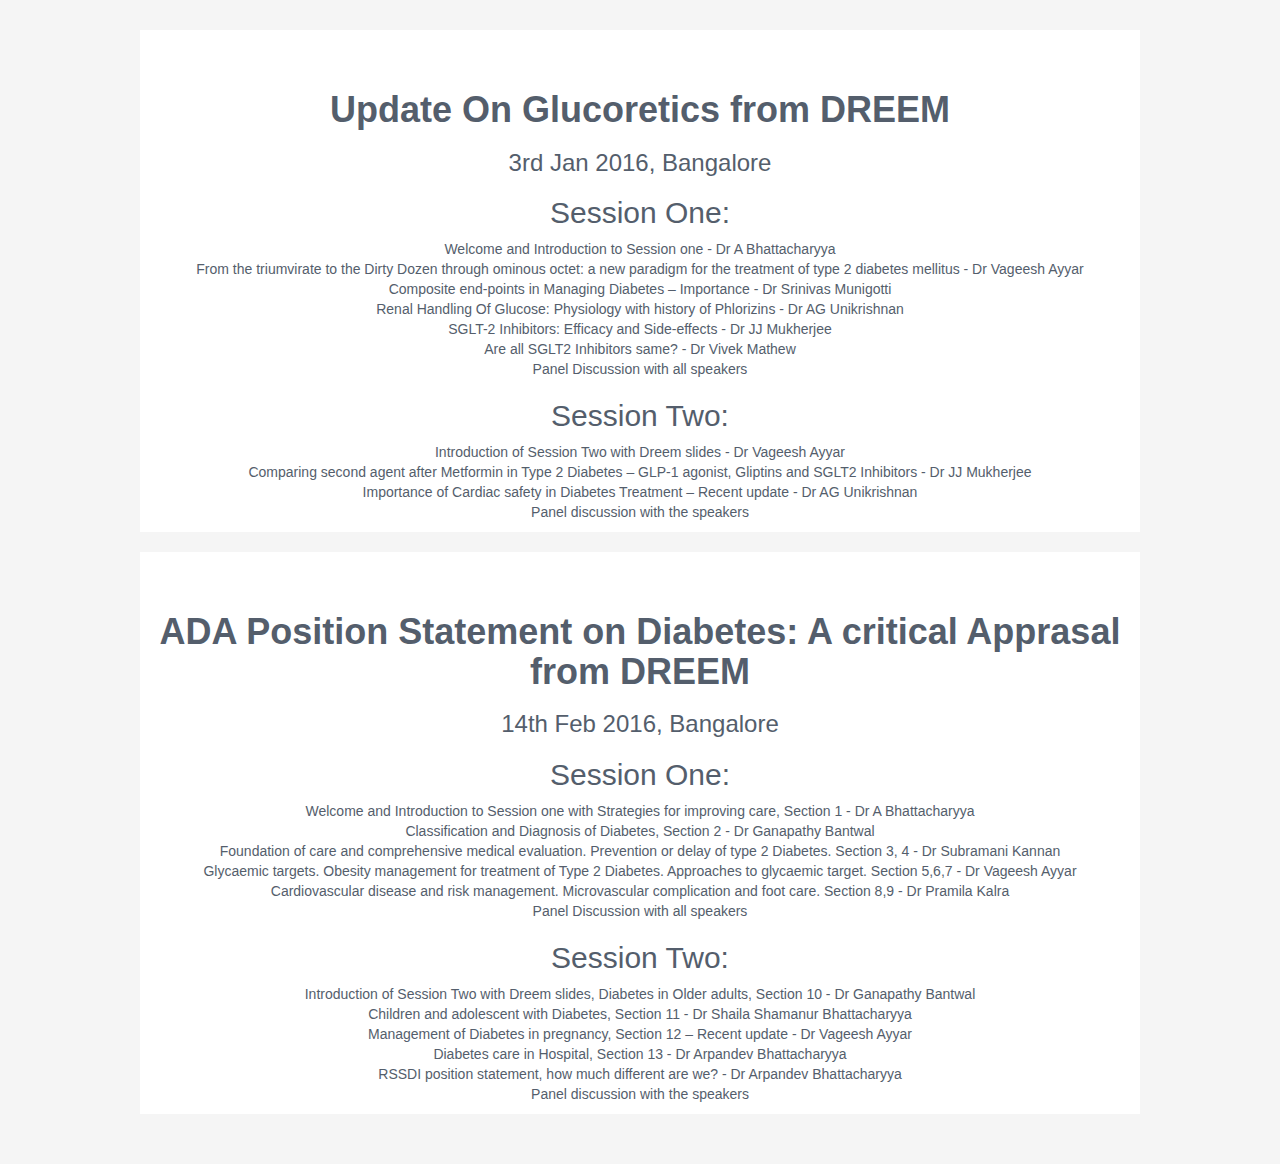
==== meetings/index.html @ 695f536f "Location Changes" ====
<!DOCTYPE html>
<html lang="en">
  <head>
    <meta charset="utf-8">
    <meta http-equiv="X-UA-Compatible" content="IE=edge">
    <meta name="viewport" content="width=device-width, initial-scale=1">
    <!-- The above 3 meta tags *must* come first in the head; any other head content must come *after* these tags -->
    <title>Diabetes Research & Education in Endocrinology and Metabolism</title>

    <!-- Bootstrap -->
    <link href="../css/bootstrap.min.css" rel="stylesheet">
    <link href="../css/meeting.css" rel="stylesheet">
    <link href="../css/profile.css" rel="stylesheet">

    <!-- HTML5 shim and Respond.js for IE8 support of HTML5 elements and media queries -->
    <!-- WARNING: Respond.js doesn't work if you view the page via file:// -->
    <!--[if lt IE 9]>
      <script src="https://oss.maxcdn.com/html5shiv/3.7.2/html5shiv.min.js"></script>
      <script src="https://oss.maxcdn.com/respond/1.4.2/respond.min.js"></script>
    <![endif]-->
    <link href="../font-awesome/css/font-awesome.min.css" rel="stylesheet" type="text/css">
  </head>
  <body>
      <section>
      <div class="container">
        <div class="row">
            <div class="row text-center ">
                <div class="col-lg-10 col-lg-offset-1 meeting">
                    <h2 class="meeting-title">
                        Update On Glucoretics from DREEM
                    </h2>
                    <h3 class="meeting-subtitle">
                    3rd Jan 2016, Bangalore
                    </h3>
                    <div class="summary">
                    <h2 class="section-title">Session One:</h2>
                    <ul class="list-unstyled positions">
                        <li>Welcome and Introduction to Session one - Dr A Bhattacharyya</li>
                        <li>From the triumvirate to the Dirty Dozen through ominous octet: a new paradigm for the treatment of type 2 diabetes mellitus - Dr Vageesh Ayyar</li> 
                        <li>Composite end-points in Managing Diabetes – Importance - Dr Srinivas Munigotti</li>
                        <li>Renal Handling Of Glucose: Physiology with history of Phlorizins - Dr AG Unikrishnan </li>
                        <li>SGLT-2 Inhibitors: Efficacy and Side-effects - Dr JJ Mukherjee</li>
                        <li>Are all SGLT2 Inhibitors same? - Dr Vivek Mathew</li>
                        <li>Panel Discussion with all speakers</li>
                    </ul>

                    <h2 class="section-title">Session Two:</h2>
                    <ul class="list-unstyled positions">
                        <li>Introduction of Session Two with Dreem slides -	Dr Vageesh Ayyar</li>
                        <li>Comparing second agent after Metformin in Type 2 Diabetes – GLP-1 agonist, Gliptins and SGLT2 Inhibitors  - Dr JJ Mukherjee</li>
                        <li>Importance of Cardiac safety in Diabetes Treatment – Recent update - Dr AG Unikrishnan </li>
                        <li>Panel discussion with the speakers</li>
                    </ul>
                    </div>
                </div>
                <div class="col-lg-10 col-lg-offset-1 meeting">
                    <h2 class="meeting-title">
                        ADA Position Statement on Diabetes: A critical Apprasal from DREEM
                    </h2>
                    <h3 class="meeting-subtitle">
                    14th Feb 2016, Bangalore 
                    </h3>
                    <div class="summary">
                    <h2 class="section-title">Session One:</h2>
                    <ul class="list-unstyled positions">
                        <li>Welcome and Introduction to Session one with Strategies for improving care, Section 1 - Dr A Bhattacharyya</li>
                        <li>Classification and Diagnosis of Diabetes, Section 2 - Dr Ganapathy Bantwal</li> 
                        <li>Foundation of care and comprehensive medical evaluation. Prevention or delay of type 2 Diabetes. Section 3, 4 - Dr Subramani Kannan</li>
                        <li>Glycaemic targets. Obesity management for treatment of Type 2 Diabetes. Approaches to glycaemic target. Section 5,6,7 - Dr Vageesh Ayyar </li>
                        <li>Cardiovascular disease and risk management. Microvascular complication and foot care. Section 8,9 - Dr Pramila Kalra</li>
                        
                        <li>Panel Discussion with all speakers</li>
                    </ul>

                    <h2 class="section-title">Session Two:</h2>
                    <ul class="list-unstyled positions">
                        <li>Introduction of Session Two with Dreem slides, Diabetes in Older adults, Section 10 - Dr Ganapathy Bantwal</li>
                        <li>Children and adolescent with Diabetes, Section 11  - Dr Shaila Shamanur Bhattacharyya</li>
                        <li>Management of Diabetes in pregnancy, Section 12 – Recent update - Dr Vageesh Ayyar </li>
                        <li>Diabetes care in Hospital, Section 13 - Dr Arpandev Bhattacharyya</li>
                        <li>RSSDI position statement, how much different are we? - Dr Arpandev Bhattacharyya</li>
                        <li>Panel discussion with the speakers</li>
                    </ul>
                    </div>
                </div>
            </div>
        </div>
      </div>
      </section>
          
      
      <!-- jQuery (necessary for Bootstrap's JavaScript plugins) -->
    <script src="https://ajax.googleapis.com/ajax/libs/jquery/1.11.3/jquery.min.js"></script>
    <!-- Include all compiled plugins (below), or include individual files as needed -->
    <script src="../js/bootstrap.min.js"></script>
  </body>
</html>
---- css/meeting.css ----
.meetings {
    display: block;
}

.meetings > a {
 color: #404040;
 text-decoration: none; 
 background-color: transparent;
}

.meeting-preview {
 font-family: 'Open Sans','Helvetica Neue',Helvetica,Arial,sans-serif;
 font-weight: 800;   
}

a:focus > .meeting-preview  {
    color: #fff;
    text-shadow: none;
    background: #0085a1;
}

.meeting-title {
    font-family: 'Open Sans','Helvetica Neue',Helvetica,Arial,sans-serif;
    font-size: 36px;
    margin-top: 60px;
    font-weight: 700;
    margin-bottom: 10px;
    display: block;
}

.meeting-subtitle {
    font-weight: 300;
}

.meeting {
    background-color: white;
    margin-bottom: 20px;
}
---- css/profile.css ----
body {
    font-family: 'Roboto', sans-serif;
    color: #545E6C;
    background: #f5f5f5;
    font-size: 14px;
    padding: 30px;
    -webkit-font-smoothing: antialiased;
    -moz-osx-font-smoothing: grayscale;
}

.wrapper {
  background: #4B6A78;
  max-width: 960px;
  margin: 0 auto;
  position: relative;
  -webkit-box-shadow: 0px 2px 4px rgba(0, 0, 0, 0.1);
  -moz-box-shadow: 0px 2px 4px rgba(0, 0, 0, 0.1);
  box-shadow: 0px 2px 4px rgba(0, 0, 0, 0.1);
}

.sidebar {
    background: #078E96;
    position: absolute;
    right: 0;
    width: 240px;
    height: 100%;
    min-height: 800px;
    color: #fff;
}

.sidebar a {
    color: #fff;
}

.sidebar .profile-container {
    padding: 30px;
    background: rgba(0,0,0,0.2);
    text-align: center;
    color: #fff;
}

.sidebar .degree {
    font-size: 14px;
    margin: 0;
    margin-bottom: 5px;
}

.sidebar .education .item {
    margin-bottom: 15px;
}

.sidebar .education .meta {
    color: rgba(255, 255, 255, 0.6);
    font-weight: 500;
    margin-bottom: 0px;
    margin-top: 0px;
}

.sidebar .education .time {
    color: rgba(255, 255, 255, 0.6);
    font-weight: 500;
    margin-bottom: 0px;
}

.sidebar .contact-list .fa {
    margin-right: 5px;
    font-size: 18px;
    vertical-align: middle;
}

.sidebar .contact-list li {
    margin-bottom: 15px;
}

.sidebar .contact-list li:last-child {
    margin-bottom: 0;
}

.sidebar .contact-list .email .fa {
    font-size: 14px;
}

.sidebar .container-block {
    padding: 20px;
}

.sidebar .container-block-title {
    text-transform: uppercase;
    font-size: 16px;
    font-weight: 700;
    margin-top: 700;
    margin-bottom: 15px;
}

.sidebar .membership-list {
    margin-bottom: 0;
}

.sidebar .membership-list li {
    margin-bottom: 10px;
}

.sidebar .awards-list li {
    margin-bottom: 10px;
}


.main {
    background: #fff;
    padding: 60px;
    padding-right: 300px;
}

.main .section-title {
    text-transform: uppercase;
    font-size: 20px;
    font-weight: 500;   
    position: relative;
    margin-top: 0;
    margin-bottom: 20px;
}

.main .section-title .fa {
    width: 30px;
    height: 30px;
    margin-right: 8px;
    display: inline-block;
    color: #fff;
    -webkit-border-radius: 50%;
    -moz-border-radius: 50%;
    -ms-border-radius: 50%;
    -o-border-radius: 50%;
    border-radius: 50%;
    -moz-background-clip: padding;
    -webkit-background-clip: padding-box;
    background-clip: padding-box;
    background: #2e4049;
    text-align: center; 
    padding-top: 8px;
    font-size: 16px;
    position: relative;
    top: -2px;
}

.main .section {
  margin-bottom: 60px;
}

.main .summary .positions li {
    margin-bottom: 10px;
}

.main .experinces-section .item {
    margin-bottom: 30px;
}

.main .upper-row {
    position: relative;
    overflow: hidden;
    margin-bottom: 2px;
}

.main .job-title {
    color: #3F4650;
    font-size: 16px;
    margin-top: 0;
    margin-bottom: 0;
    font-weight: 500;
}

.main .time {
    position: absolute;
    right: 0;
    top: 0;
}

.main .company {
    margin-bottom: 10px;
    color: #97AAC3;
}

@media (max-width: 767px) {
  .sidebar {
    position: static;
    width: inherit;
  }
  .main {
    padding: 30px;
  }
  .main .time {
    position: static;
    display: block;
    margin-top: 5px;
  }
  .main .upper-row {
    margin-bottom: 0;
  }
}
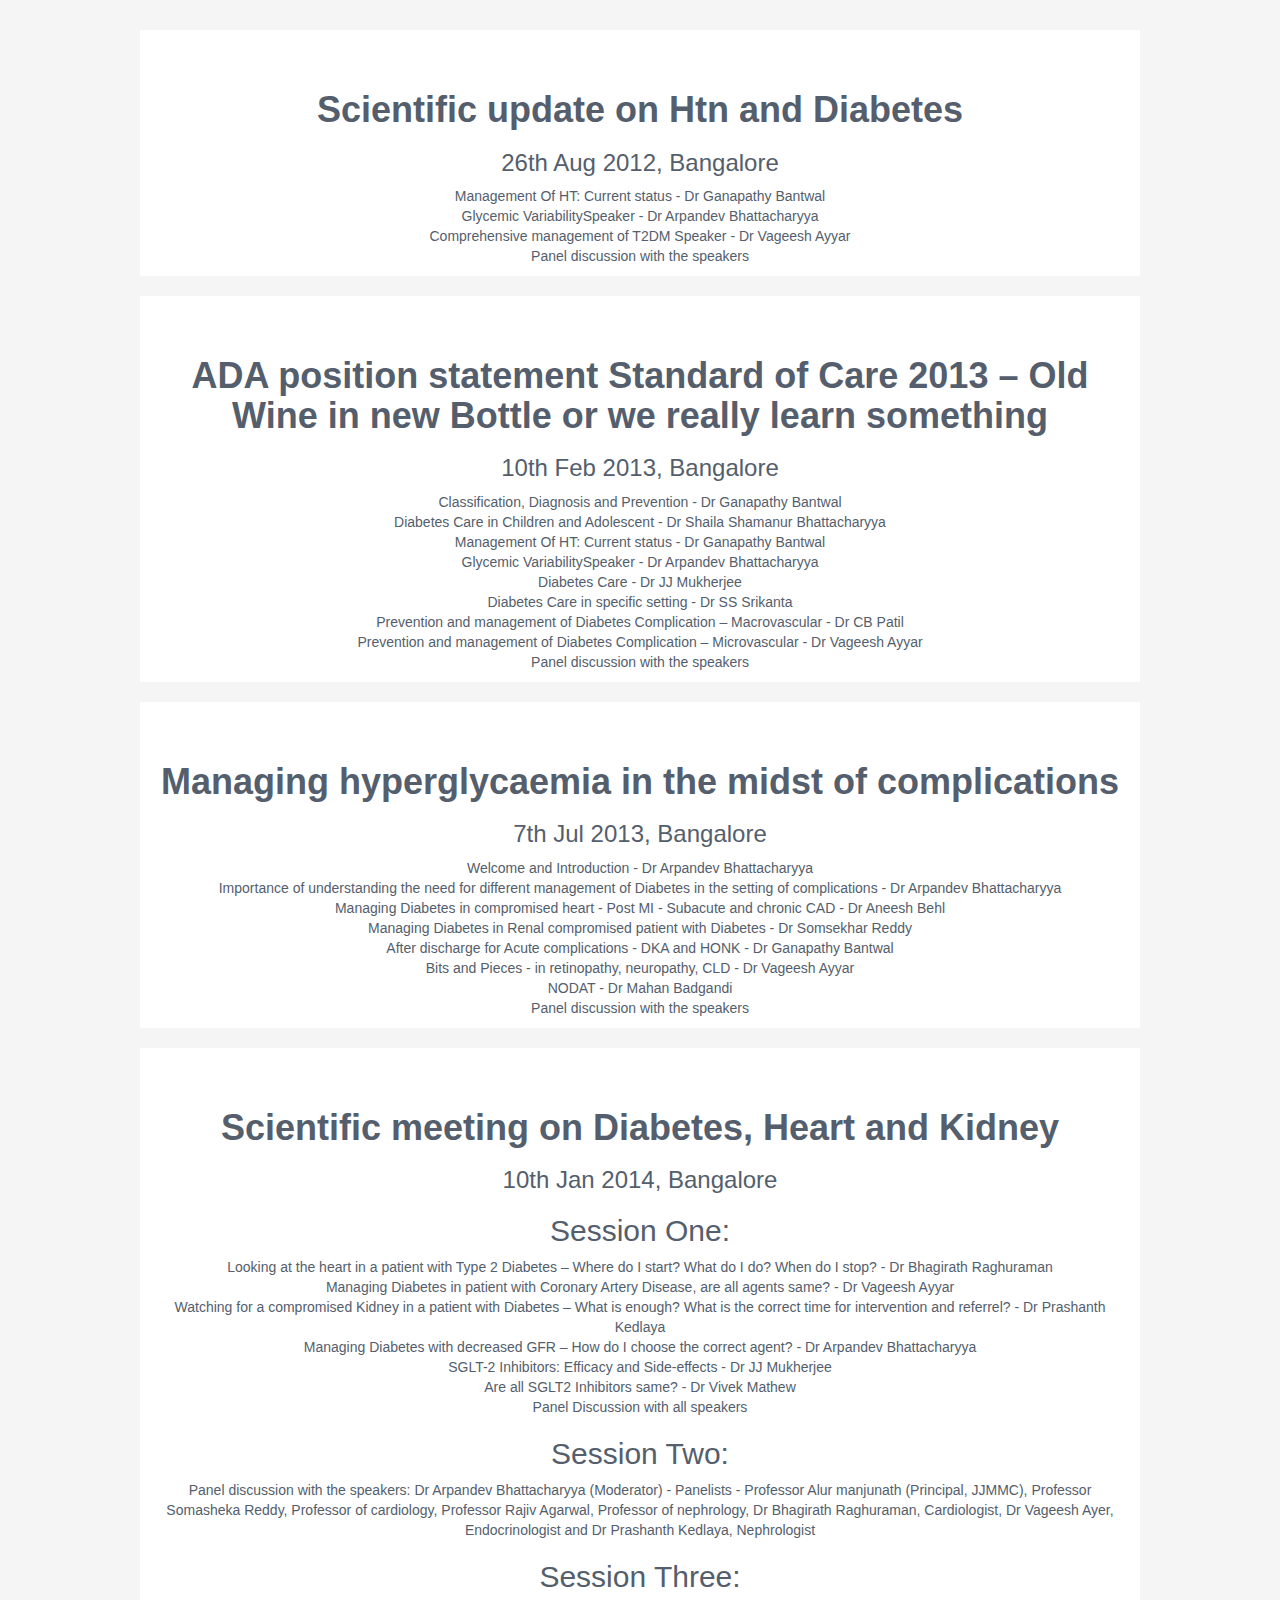
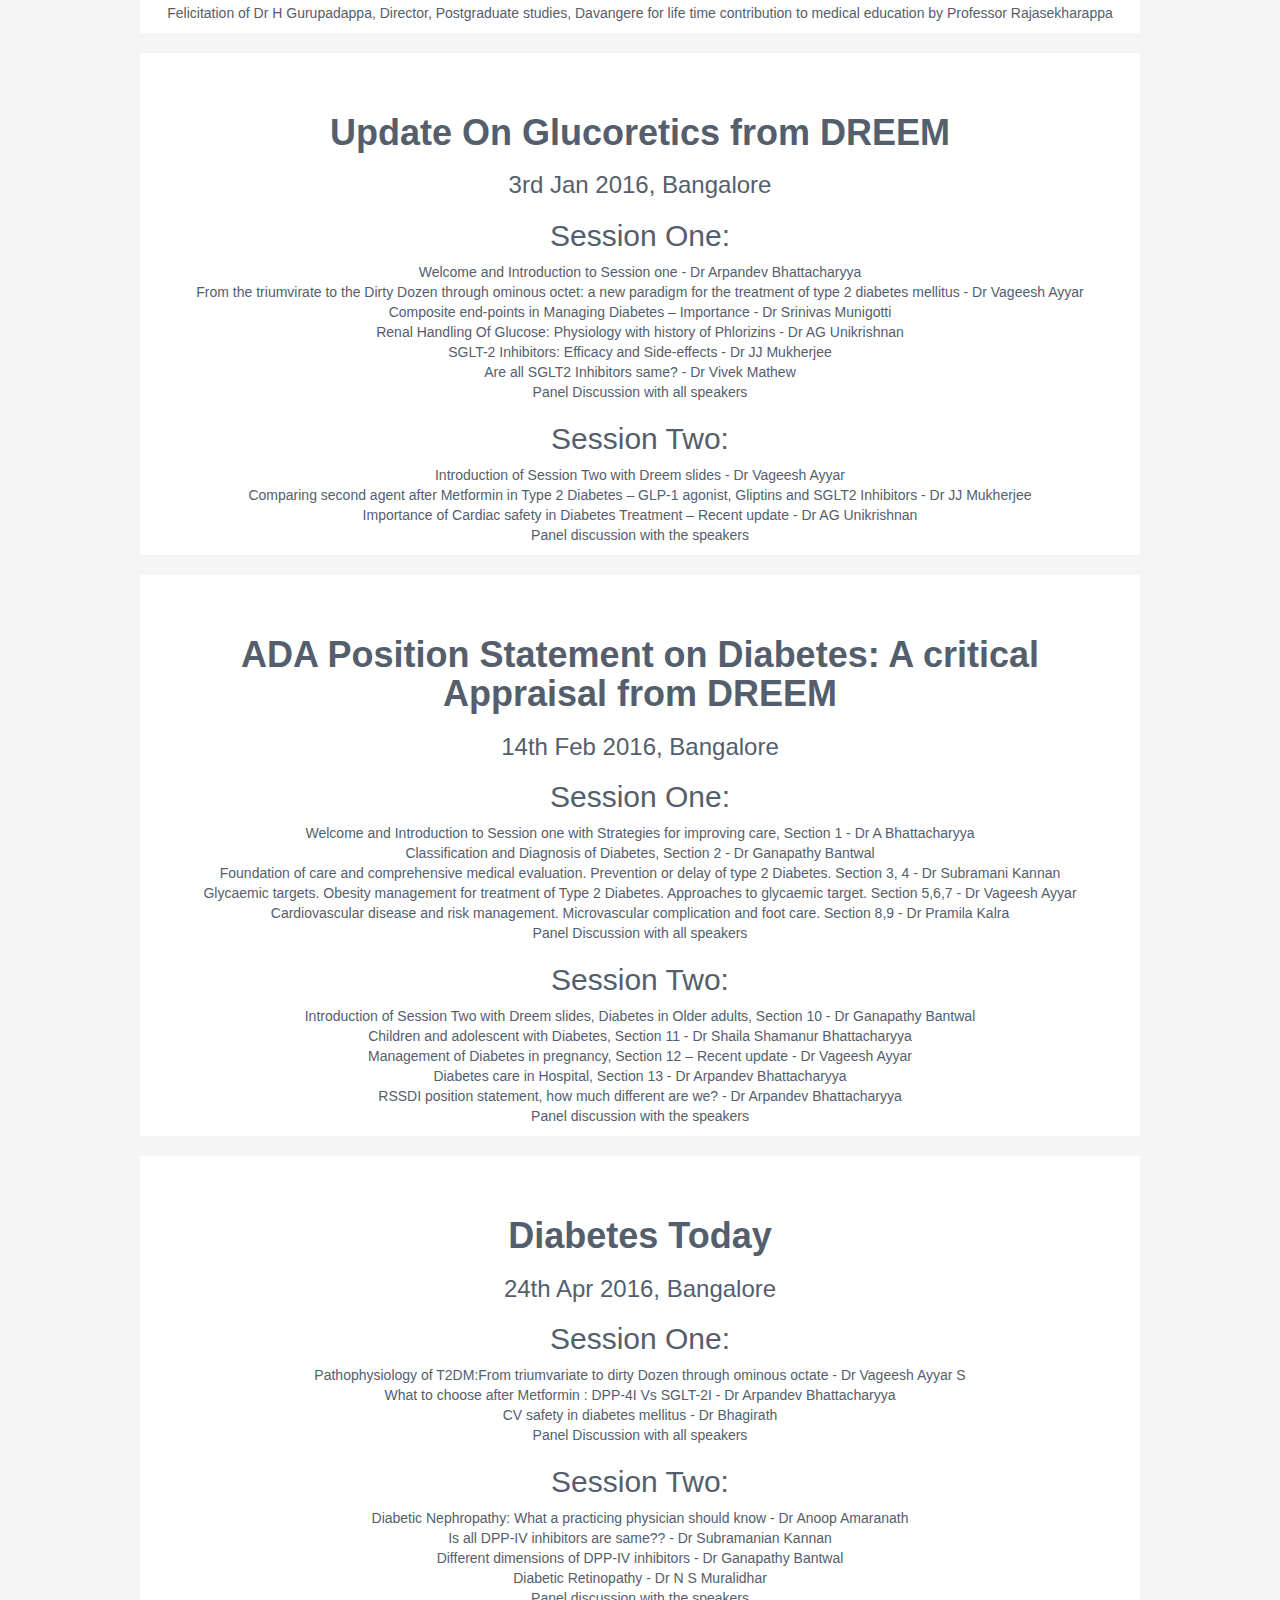
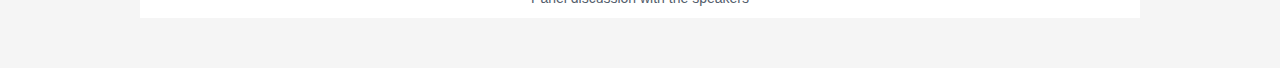
==== commit 3954fba0: "more meetings" ====
--- a/meetings/index.html
+++ b/meetings/index.html
@@ -25,6 +25,95 @@
       <div class="container">
         <div class="row">
             <div class="row text-center ">
+                
+                <div class="col-lg-10 col-lg-offset-1 meeting">
+                    <h2 class="meeting-title">
+                        Scientific update on Htn and Diabetes
+                    </h2>
+                    <h3 class="meeting-subtitle">
+                    26th Aug 2012, Bangalore
+                    </h3>
+                    <div class="summary">
+                    <ul class="list-unstyled positions">
+                        <li>Management Of HT: Current status - Dr Ganapathy Bantwal</li>
+                        <li>Glycemic VariabilitySpeaker - Dr Arpandev Bhattacharyya</li> 
+                        <li>Comprehensive management of T2DM Speaker -	Dr Vageesh Ayyar</li>
+                        <li>Panel discussion with the speakers</li>
+                    </ul>
+                    </div>
+                </div>
+                
+                <div class="col-lg-10 col-lg-offset-1 meeting">
+                    <h2 class="meeting-title">
+                        ADA position statement Standard of Care 2013 – Old Wine in new Bottle or we really learn something
+                    </h2>
+                    <h3 class="meeting-subtitle">
+                    10th Feb 2013, Bangalore
+                    </h3>
+                    <div class="summary">
+                    <ul class="list-unstyled positions">
+                        <li>Classification, Diagnosis and Prevention - Dr Ganapathy Bantwal</li>
+                        <li>Diabetes Care in Children and Adolescent - Dr Shaila Shamanur Bhattacharyya</li> 
+                        <li>Management Of HT: Current status - Dr Ganapathy Bantwal</li>
+                        <li>Glycemic VariabilitySpeaker - Dr Arpandev Bhattacharyya</li> 
+                        <li>Diabetes Care -	Dr JJ Mukherjee</li>
+                        <li>Diabetes Care in specific setting - Dr SS Srikanta</li>
+                        <li>Prevention and management of Diabetes Complication – Macrovascular - Dr CB Patil</li>
+                        <li>Prevention and management of Diabetes Complication – Microvascular - Dr Vageesh Ayyar</li>
+                        <li>Panel discussion with the speakers</li>
+                    </div>
+                </div>
+                
+                <div class="col-lg-10 col-lg-offset-1 meeting">
+                    <h2 class="meeting-title">
+                        Managing hyperglycaemia in the midst of complications
+                    </h2>
+                    <h3 class="meeting-subtitle">
+                    7th Jul 2013, Bangalore
+                    </h3>
+                    <div class="summary">
+                    <ul class="list-unstyled positions">
+                        <li>Welcome and Introduction - Dr Arpandev Bhattacharyya</li>
+                        <li>Importance of understanding the need for different management of Diabetes in the setting of complications - Dr Arpandev Bhattacharyya</li> 
+                        <li>Managing Diabetes in compromised heart - Post MI - Subacute and chronic CAD - Dr Aneesh Behl</li>
+                        <li>Managing Diabetes in Renal compromised patient with Diabetes - Dr Somsekhar Reddy</li> 
+                        <li>After discharge for Acute complications - DKA and HONK - Dr Ganapathy Bantwal</li>
+                        <li>Bits and Pieces - in retinopathy, neuropathy, CLD - Dr Vageesh Ayyar</li>
+                        <li>NODAT - Dr Mahan Badgandi</li>
+                        <li>Panel discussion with the speakers</li>
+                    </div>
+                </div>
+                
+                <div class="col-lg-10 col-lg-offset-1 meeting">
+                    <h2 class="meeting-title">
+                        Scientific meeting on Diabetes, Heart and Kidney
+                    </h2>
+                    <h3 class="meeting-subtitle">
+                    10th Jan 2014, Bangalore
+                    </h3>
+                    <div class="summary">
+                    <h2 class="section-title">Session One:</h2>
+                    <ul class="list-unstyled positions">
+                        <li>Looking at the heart in a patient with Type 2 Diabetes – Where do I start? What do I do? When do I stop? - Dr Bhagirath Raghuraman</li>
+                        <li>Managing Diabetes in patient with Coronary Artery Disease, are all agents same? - Dr Vageesh Ayyar</li> 
+                        <li>Watching for a compromised Kidney in a patient with Diabetes – What is enough? What is the correct time for intervention and referrel? - Dr Prashanth Kedlaya</li>
+                        <li>Managing Diabetes with decreased GFR – How do I choose the correct agent? - Dr Arpandev Bhattacharyya </li>
+                        <li>SGLT-2 Inhibitors: Efficacy and Side-effects - Dr JJ Mukherjee</li>
+                        <li>Are all SGLT2 Inhibitors same? - Dr Vivek Mathew</li>
+                        <li>Panel Discussion with all speakers</li>
+                    </ul>
+
+                    <h2 class="section-title">Session Two:</h2>
+                    <ul class="list-unstyled positions">
+                        <li>Panel discussion with the speakers: Dr Arpandev Bhattacharyya (Moderator) - Panelists - Professor Alur manjunath (Principal, JJMMC), Professor Somasheka Reddy, Professor of cardiology, Professor Rajiv Agarwal, Professor of nephrology, Dr Bhagirath Raghuraman, Cardiologist, Dr Vageesh Ayer, Endocrinologist  and Dr Prashanth Kedlaya, Nephrologist</li>
+                    </ul>
+                    <h2 class="section-title">Session Three:</h2>
+                    <ul class="list-unstyled positions">
+                        <li>Felicitation of Dr H Gurupadappa, Director, Postgraduate studies, Davangere for life time contribution to medical education by Professor Rajasekharappa</li>
+                    </ul>
+                    </div>
+                </div>
+                
                 <div class="col-lg-10 col-lg-offset-1 meeting">
                     <h2 class="meeting-title">
                         Update On Glucoretics from DREEM
@@ -35,7 +124,7 @@
                     <div class="summary">
                     <h2 class="section-title">Session One:</h2>
                     <ul class="list-unstyled positions">
-                        <li>Welcome and Introduction to Session one - Dr A Bhattacharyya</li>
+                        <li>Welcome and Introduction to Session one - Dr Arpandev Bhattacharyya</li>
                         <li>From the triumvirate to the Dirty Dozen through ominous octet: a new paradigm for the treatment of type 2 diabetes mellitus - Dr Vageesh Ayyar</li> 
                         <li>Composite end-points in Managing Diabetes – Importance - Dr Srinivas Munigotti</li>
                         <li>Renal Handling Of Glucose: Physiology with history of Phlorizins - Dr AG Unikrishnan </li>
@@ -53,9 +142,10 @@
                     </ul>
                     </div>
                 </div>
-                <div class="col-lg-10 col-lg-offset-1 meeting">
-                    <h2 class="meeting-title">
-                        ADA Position Statement on Diabetes: A critical Apprasal from DREEM
+                
+                <div class="col-lg-10 col-lg-offset-1 meeting">
+                    <h2 class="meeting-title">
+                        ADA Position Statement on Diabetes: A critical Appraisal from DREEM
                     </h2>
                     <h3 class="meeting-subtitle">
                     14th Feb 2016, Bangalore 
@@ -79,6 +169,32 @@
                         <li>Management of Diabetes in pregnancy, Section 12 – Recent update - Dr Vageesh Ayyar </li>
                         <li>Diabetes care in Hospital, Section 13 - Dr Arpandev Bhattacharyya</li>
                         <li>RSSDI position statement, how much different are we? - Dr Arpandev Bhattacharyya</li>
+                        <li>Panel discussion with the speakers</li>
+                    </ul>
+                    </div>
+                </div>
+                <div class="col-lg-10 col-lg-offset-1 meeting">
+                    <h2 class="meeting-title">
+                        Diabetes Today
+                    </h2>
+                    <h3 class="meeting-subtitle">
+                    24th Apr 2016, Bangalore 
+                    </h3>
+                    <div class="summary">
+                    <h2 class="section-title">Session One:</h2>
+                    <ul class="list-unstyled positions">
+                        <li>Pathophysiology of T2DM:From triumvariate to dirty Dozen through ominous octate - Dr Vageesh Ayyar S</li>
+                        <li>What to choose after Metformin : DPP-4I Vs SGLT-2I - Dr Arpandev Bhattacharyya</li> 
+                        <li>CV safety in diabetes mellitus - Dr Bhagirath</li>                        
+                        <li>Panel Discussion with all speakers</li>
+                    </ul>
+
+                    <h2 class="section-title">Session Two:</h2>
+                    <ul class="list-unstyled positions">
+                        <li>Diabetic Nephropathy: What a practicing physician should know - Dr Anoop Amaranath</li>
+                        <li>Is all DPP-IV inhibitors are same??  - Dr Subramanian Kannan</li>
+                        <li>Different dimensions of DPP-IV inhibitors - Dr Ganapathy Bantwal </li>
+                        <li>Diabetic Retinopathy - Dr N S Muralidhar</li>
                         <li>Panel discussion with the speakers</li>
                     </ul>
                     </div>
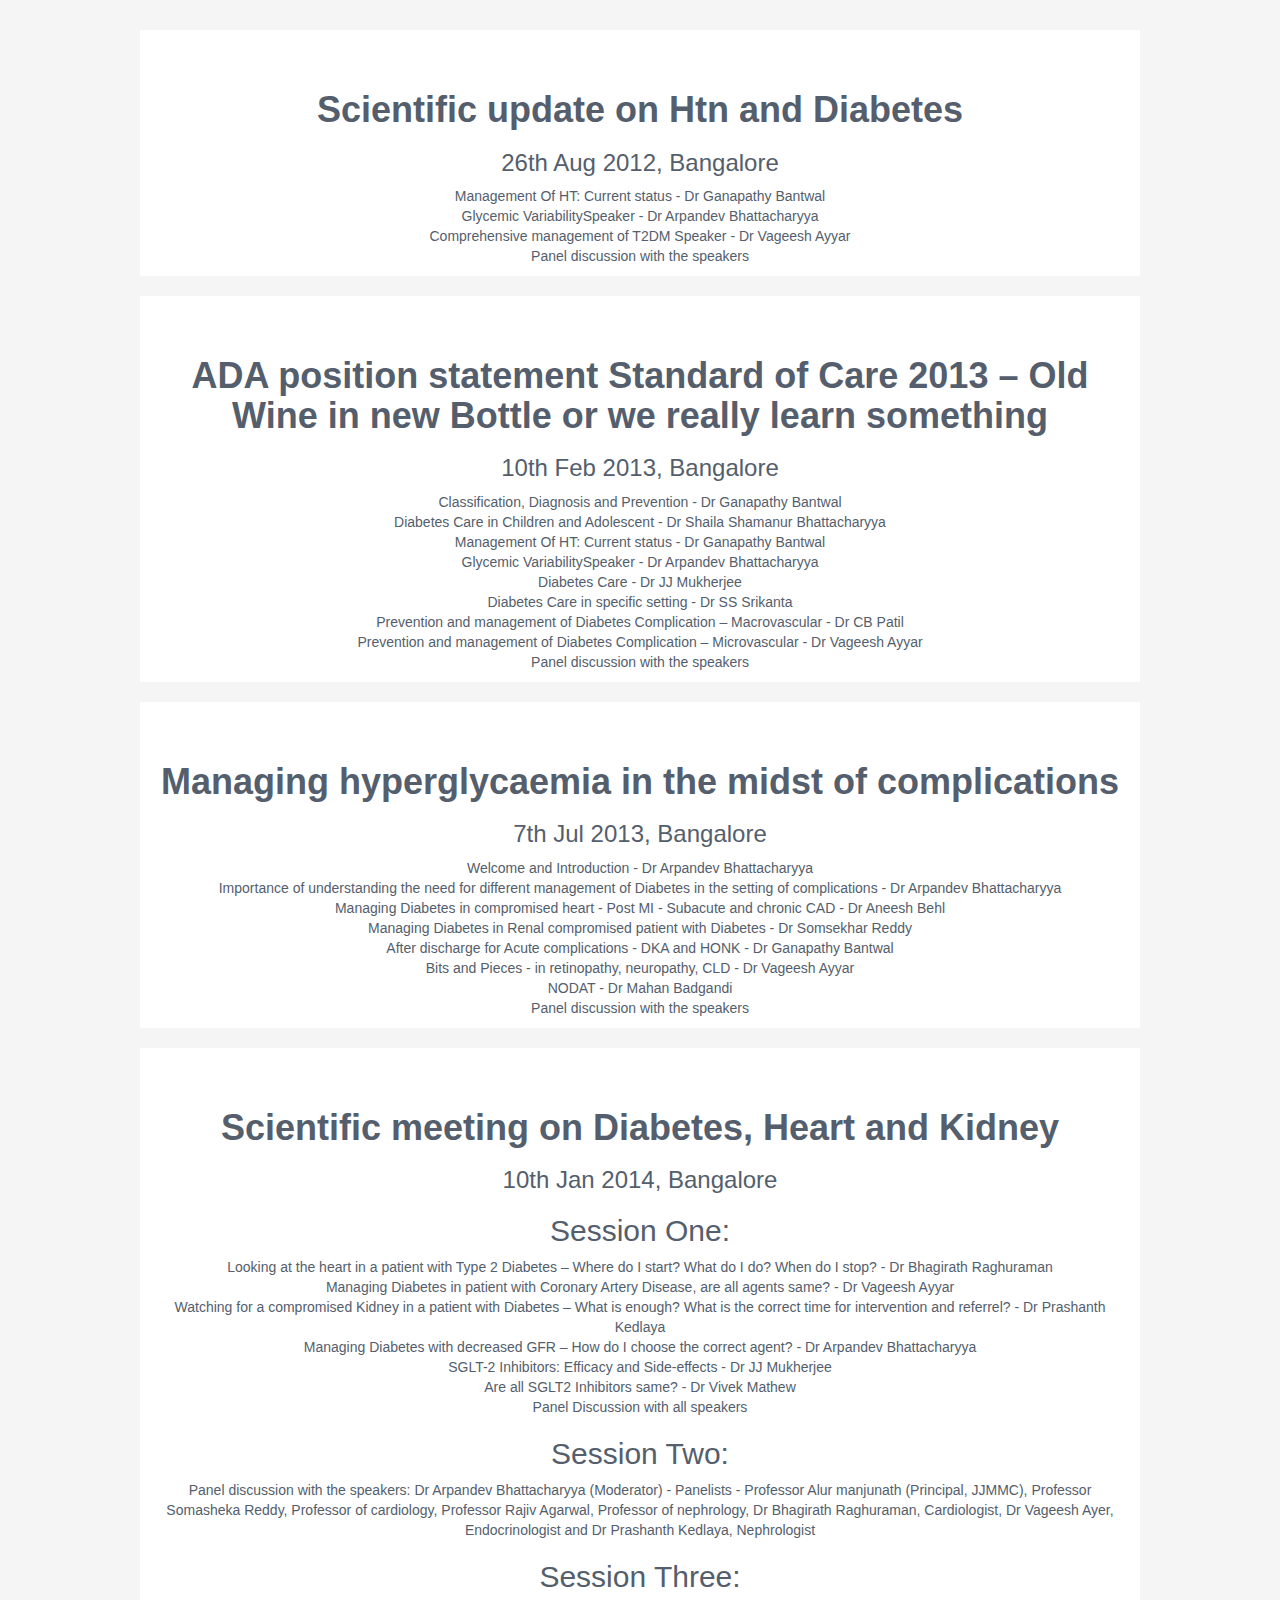
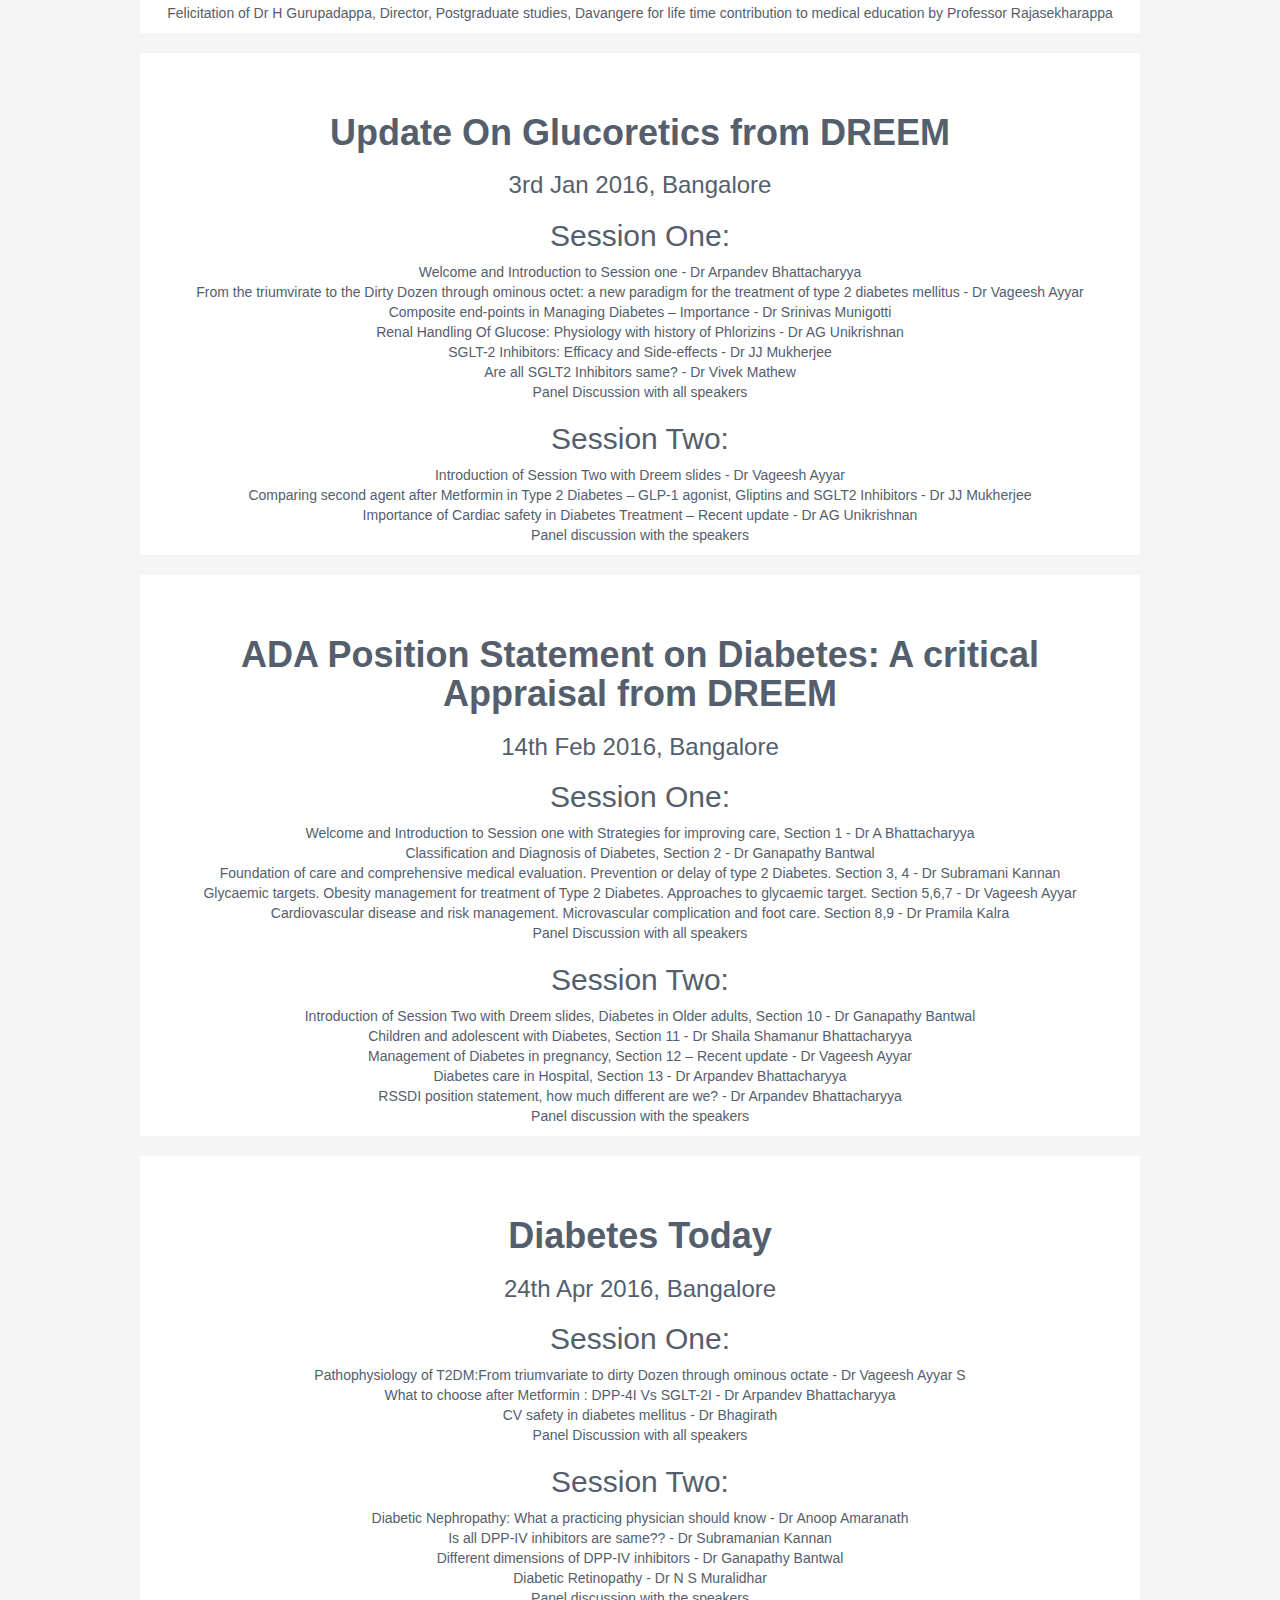
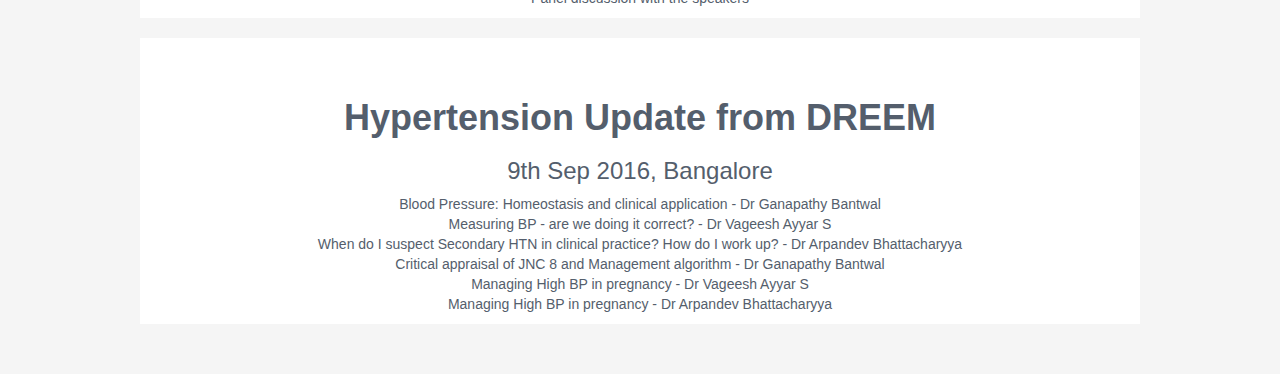
==== commit bbeb8fa8: "9th Sep 2016 Meeting update" ====
--- a/meetings/index.html
+++ b/meetings/index.html
@@ -199,6 +199,25 @@
                     </ul>
                     </div>
                 </div>
+                <div class="col-lg-10 col-lg-offset-1 meeting">
+                    <h2 class="meeting-title">
+                        Hypertension Update from DREEM
+                    </h2>
+                    <h3 class="meeting-subtitle">
+                    9th Sep 2016, Bangalore 
+                    </h3>
+                    <div class="summary">
+                    
+                    <ul class="list-unstyled positions">
+                        <li>Blood Pressure: Homeostasis and clinical application - Dr Ganapathy Bantwal</li>
+                        <li>Measuring BP - are we doing it correct? - Dr Vageesh Ayyar S</li> 
+                        <li>When do I suspect Secondary HTN in clinical practice? How do I work up? - Dr Arpandev Bhattacharyya</li>                        
+                        <li>Critical appraisal of JNC 8 and Management algorithm - Dr Ganapathy Bantwal</li>
+                        <li>Managing High BP in pregnancy - Dr Vageesh Ayyar S</li>
+                        <li>Managing High BP in pregnancy - Dr Arpandev Bhattacharyya</li>
+                    </ul>
+                    </div>
+                </div>
             </div>
         </div>
       </div>
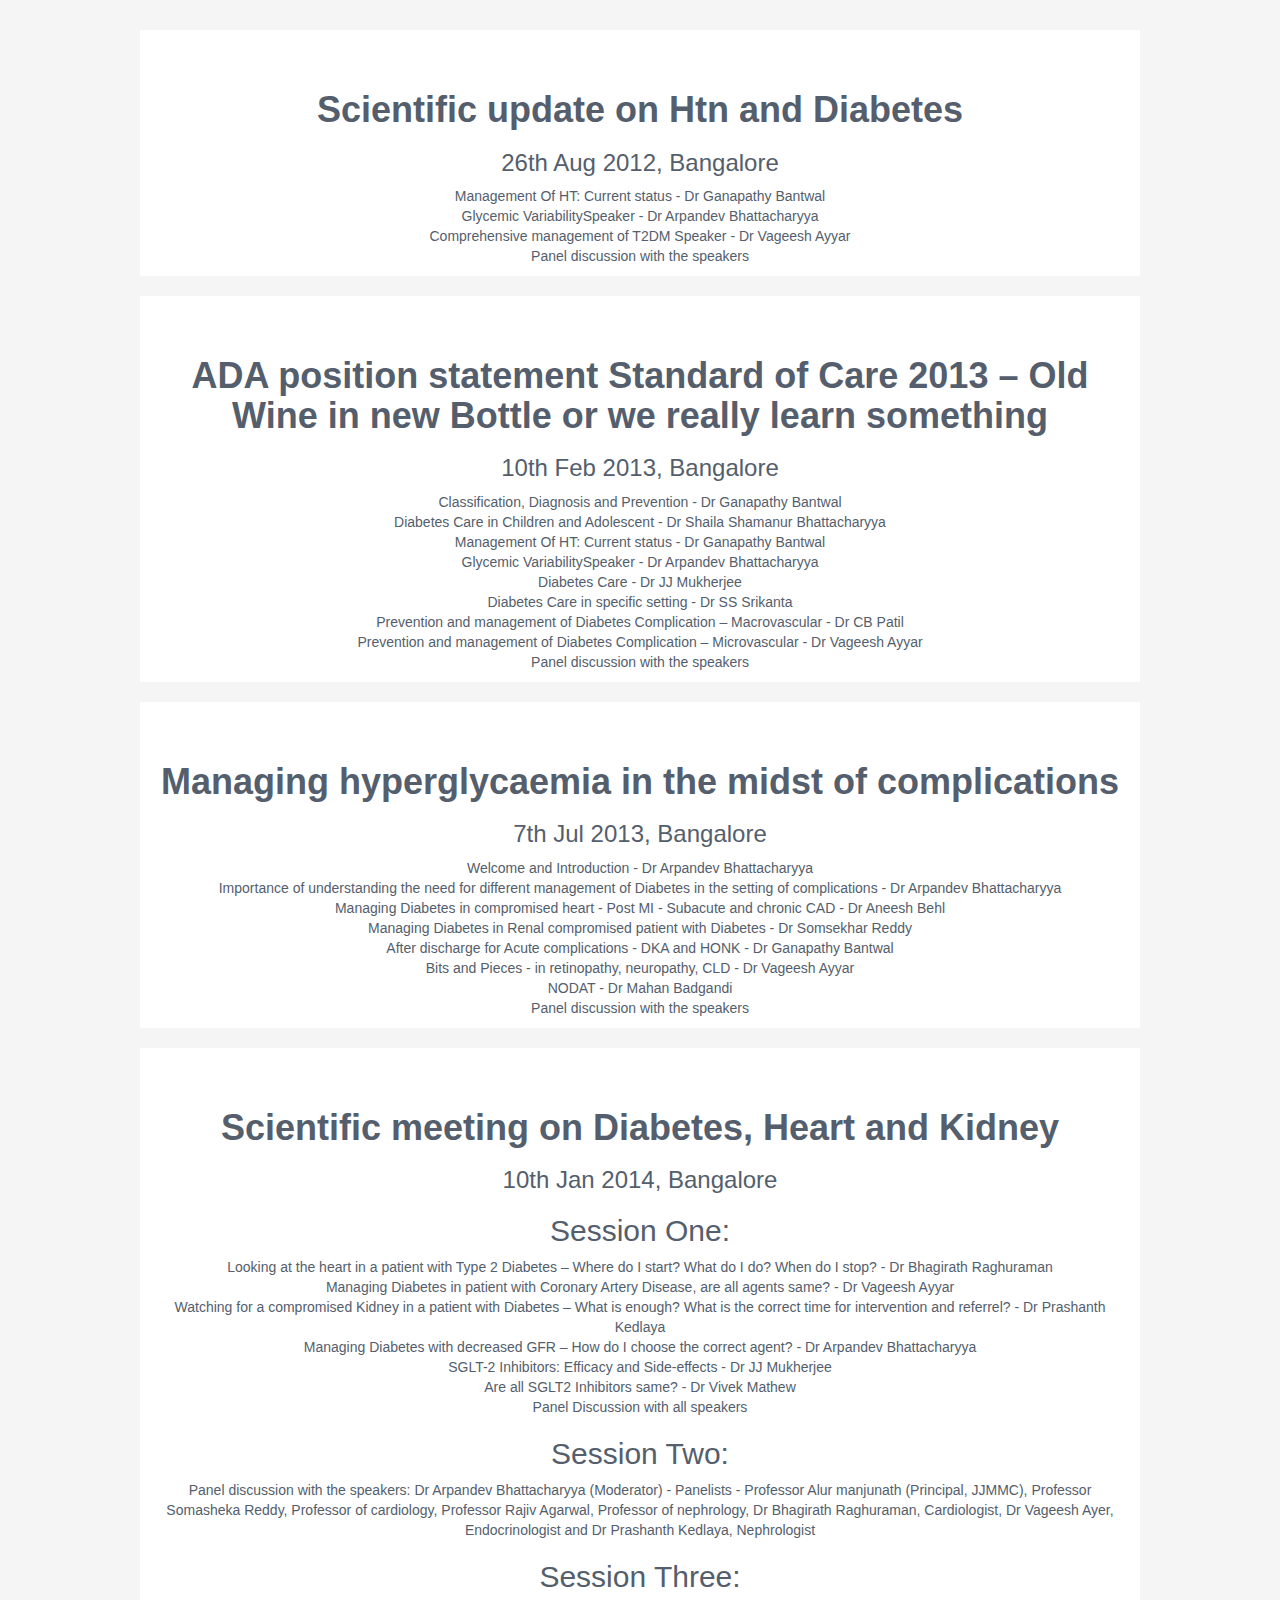
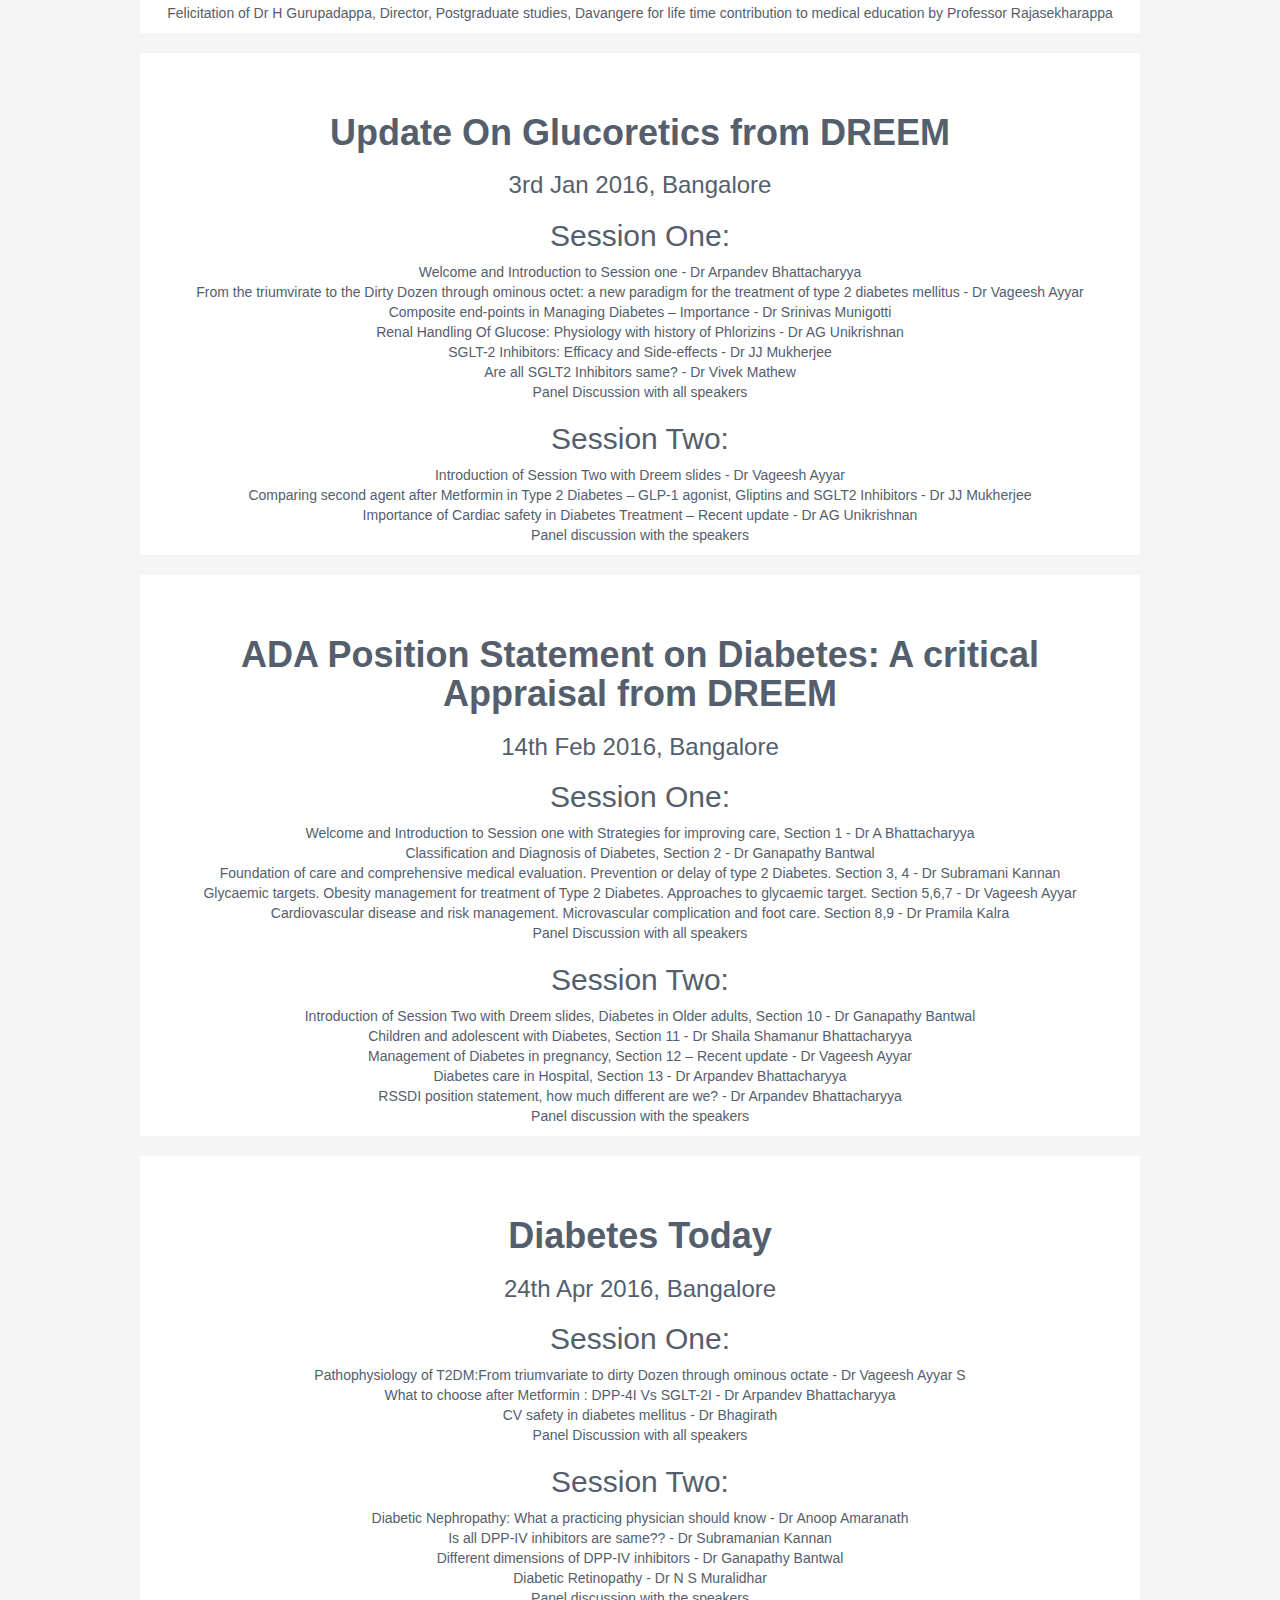
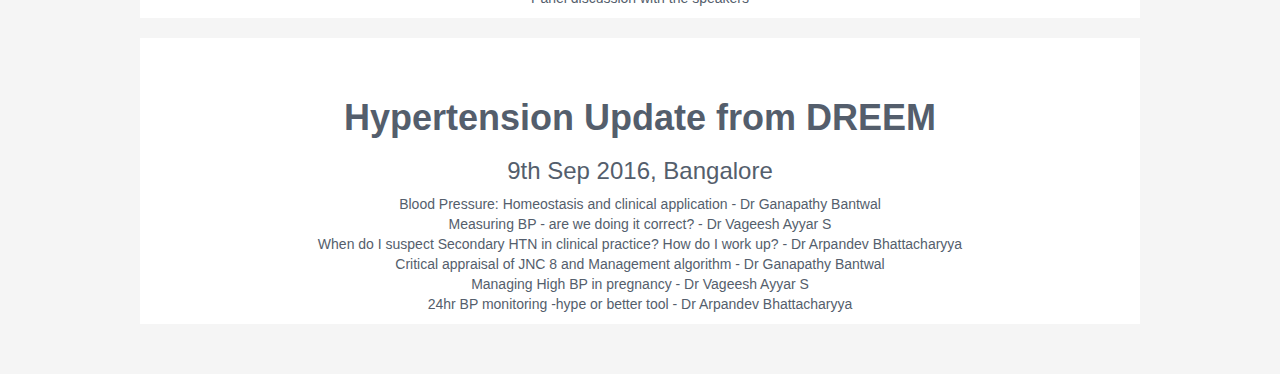
==== commit 0324cdaf: "9th Sep 2016 meeting correction" ====
--- a/meetings/index.html
+++ b/meetings/index.html
@@ -214,7 +214,7 @@
                         <li>When do I suspect Secondary HTN in clinical practice? How do I work up? - Dr Arpandev Bhattacharyya</li>                        
                         <li>Critical appraisal of JNC 8 and Management algorithm - Dr Ganapathy Bantwal</li>
                         <li>Managing High BP in pregnancy - Dr Vageesh Ayyar S</li>
-                        <li>Managing High BP in pregnancy - Dr Arpandev Bhattacharyya</li>
+                        <li>24hr BP monitoring -hype or better tool - Dr Arpandev Bhattacharyya</li>
                     </ul>
                     </div>
                 </div>
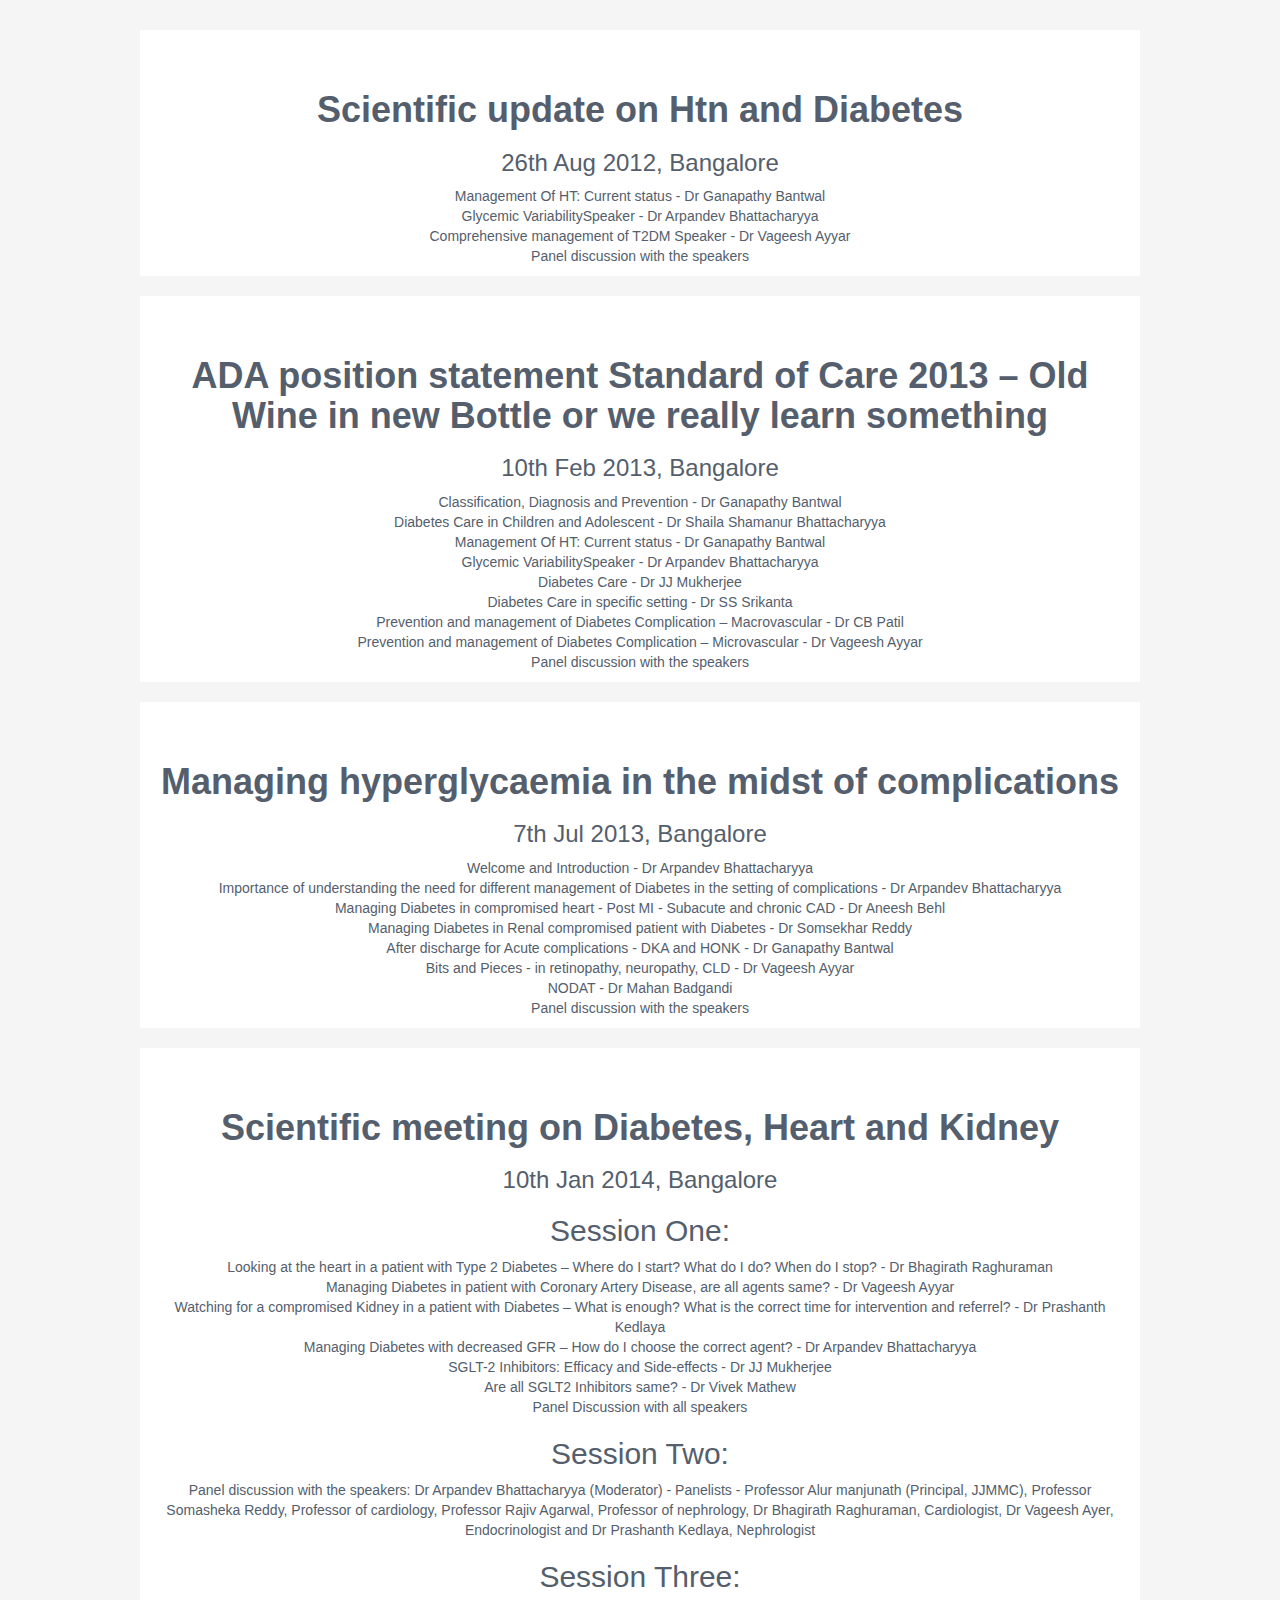
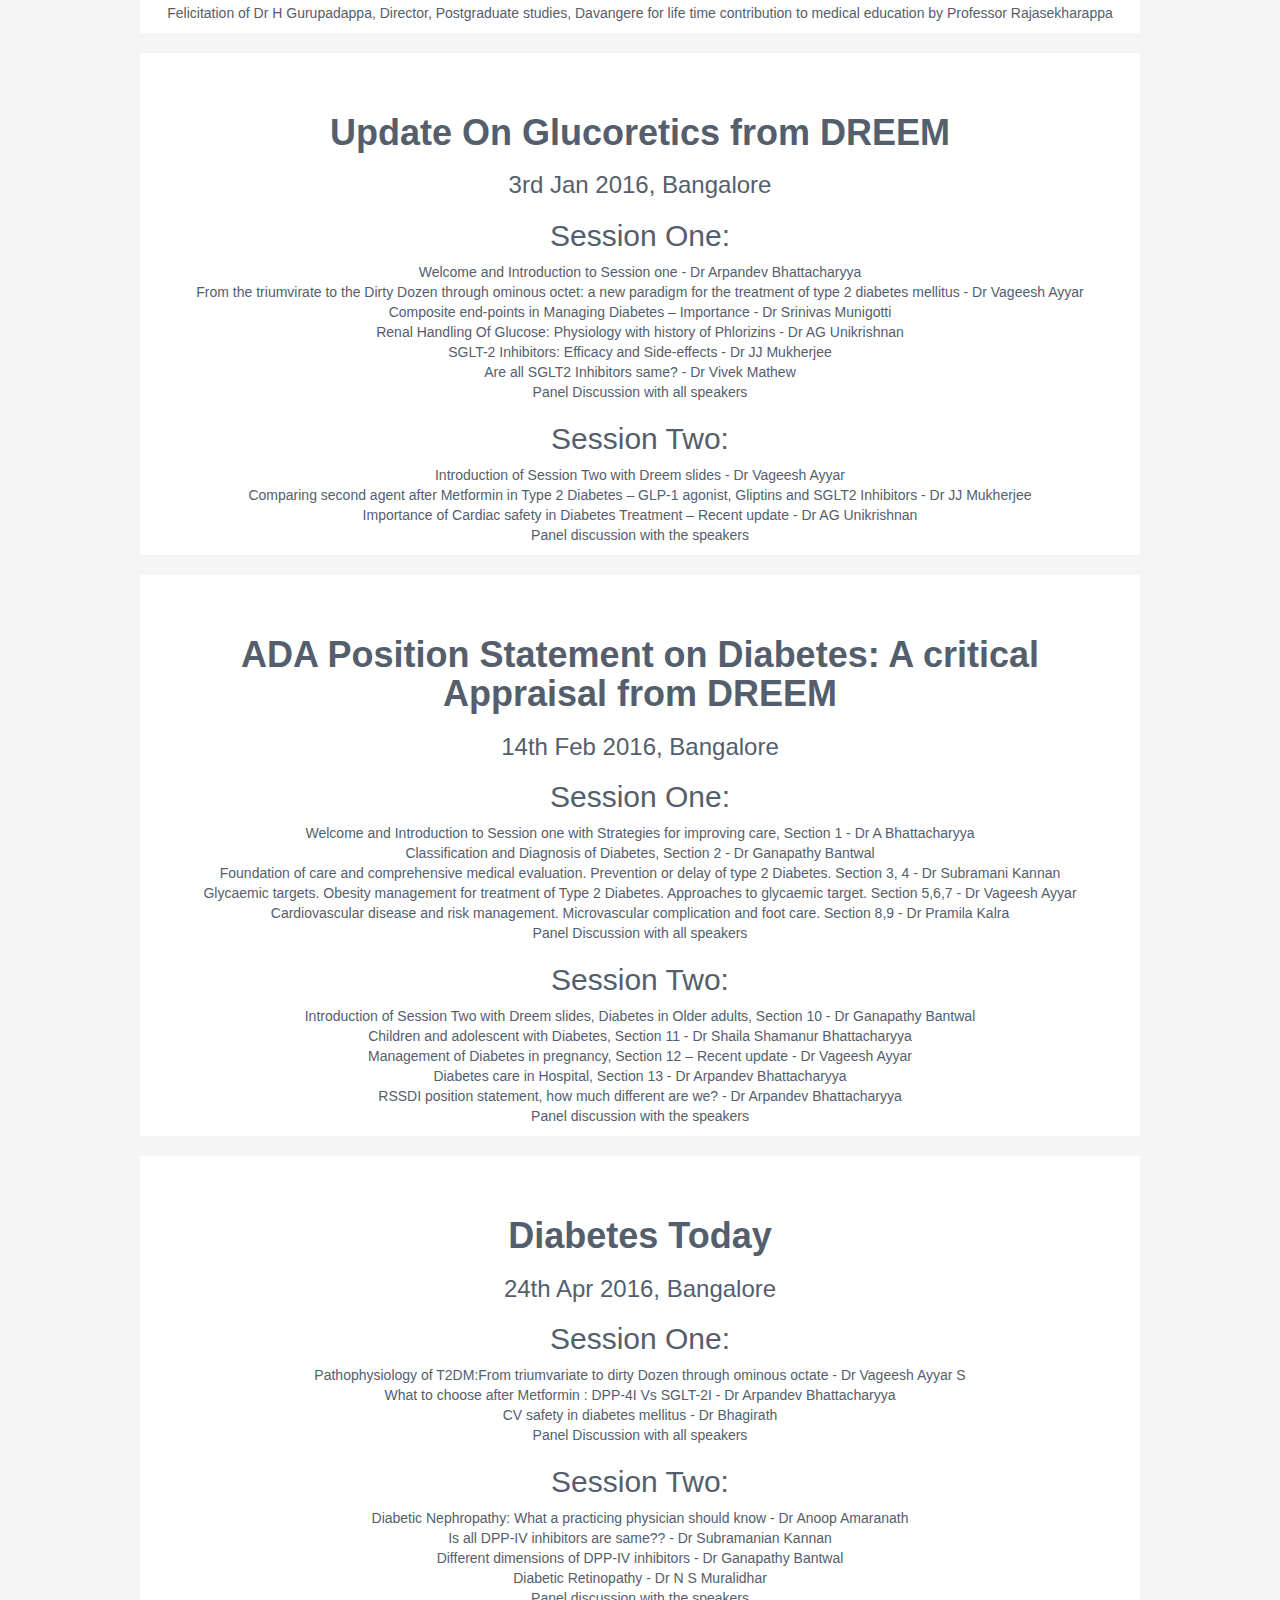
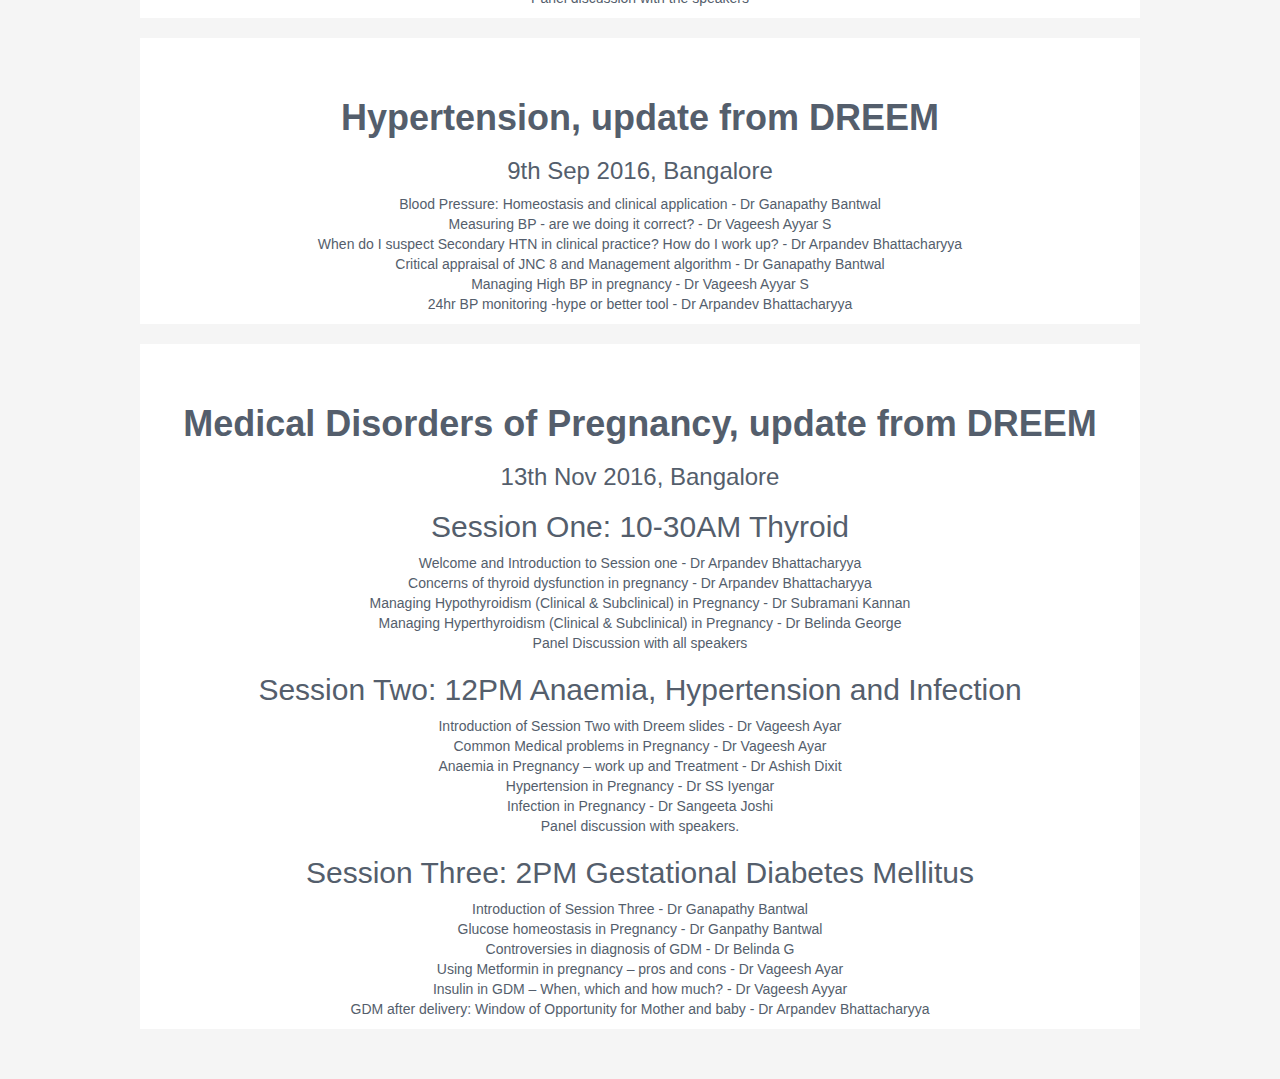
==== commit a8eeaf64: "13th Nov 2016 meeting update" ====
--- a/meetings/index.html
+++ b/meetings/index.html
@@ -201,7 +201,7 @@
                 </div>
                 <div class="col-lg-10 col-lg-offset-1 meeting">
                     <h2 class="meeting-title">
-                        Hypertension Update from DREEM
+                        Hypertension, update from DREEM
                     </h2>
                     <h3 class="meeting-subtitle">
                     9th Sep 2016, Bangalore 
@@ -215,6 +215,42 @@
                         <li>Critical appraisal of JNC 8 and Management algorithm - Dr Ganapathy Bantwal</li>
                         <li>Managing High BP in pregnancy - Dr Vageesh Ayyar S</li>
                         <li>24hr BP monitoring -hype or better tool - Dr Arpandev Bhattacharyya</li>
+                    </ul>
+                    </div>
+                </div>
+                <div class="col-lg-10 col-lg-offset-1 meeting">
+                    <h2 class="meeting-title">
+                        Medical Disorders of Pregnancy, update from DREEM
+                    </h2>
+                    <h3 class="meeting-subtitle">
+                    13th Nov 2016, Bangalore 
+                    </h3>
+                    <div class="summary">
+                    <h2 class="section-title">Session One: 10-30AM Thyroid</h2>
+                    <ul class="list-unstyled positions">
+                        <li>Welcome and Introduction to Session one - Dr Arpandev Bhattacharyya</li>
+                        <li>Concerns of thyroid dysfunction in pregnancy - Dr Arpandev Bhattacharyya</li> 
+                        <li>Managing Hypothyroidism (Clinical & Subclinical) in Pregnancy - Dr Subramani Kannan</li>                        
+                        <li>Managing Hyperthyroidism (Clinical & Subclinical) in Pregnancy - Dr Belinda George</li>
+                        <li>Panel Discussion with all speakers</li>
+                    </ul>
+                    <h2 class="section-title">Session Two: 12PM Anaemia, Hypertension and Infection</h2>
+                    <ul class="list-unstyled positions">
+                        <li>Introduction of Session Two with Dreem slides - Dr Vageesh Ayar</li>
+                        <li>Common Medical problems in Pregnancy - Dr Vageesh Ayar</li>
+                        <li>Anaemia in Pregnancy – work up and Treatment - Dr Ashish Dixit</li>
+                        <li>Hypertension in Pregnancy - Dr SS Iyengar</li>
+                        <li>Infection in Pregnancy - Dr Sangeeta Joshi</li>
+                        <li>Panel discussion with speakers.</li>
+                    </ul>
+                    <h2 class="section-title">Session Three: 2PM Gestational Diabetes Mellitus</h2>
+                    <ul class="list-unstyled positions">
+                        <li>Introduction of Session Three - Dr Ganapathy Bantwal</li>
+                        <li>Glucose homeostasis in Pregnancy - Dr Ganpathy Bantwal</li>
+                        <li>Controversies in diagnosis of GDM - Dr Belinda G</li>
+                        <li>Using Metformin in pregnancy – pros and cons - Dr Vageesh Ayar</li>
+                        <li>Insulin in GDM – When, which and how much? - Dr Vageesh Ayyar</li>
+                        <li>GDM after delivery: Window of Opportunity for Mother and baby - Dr Arpandev Bhattacharyya</li>
                     </ul>
                     </div>
                 </div>
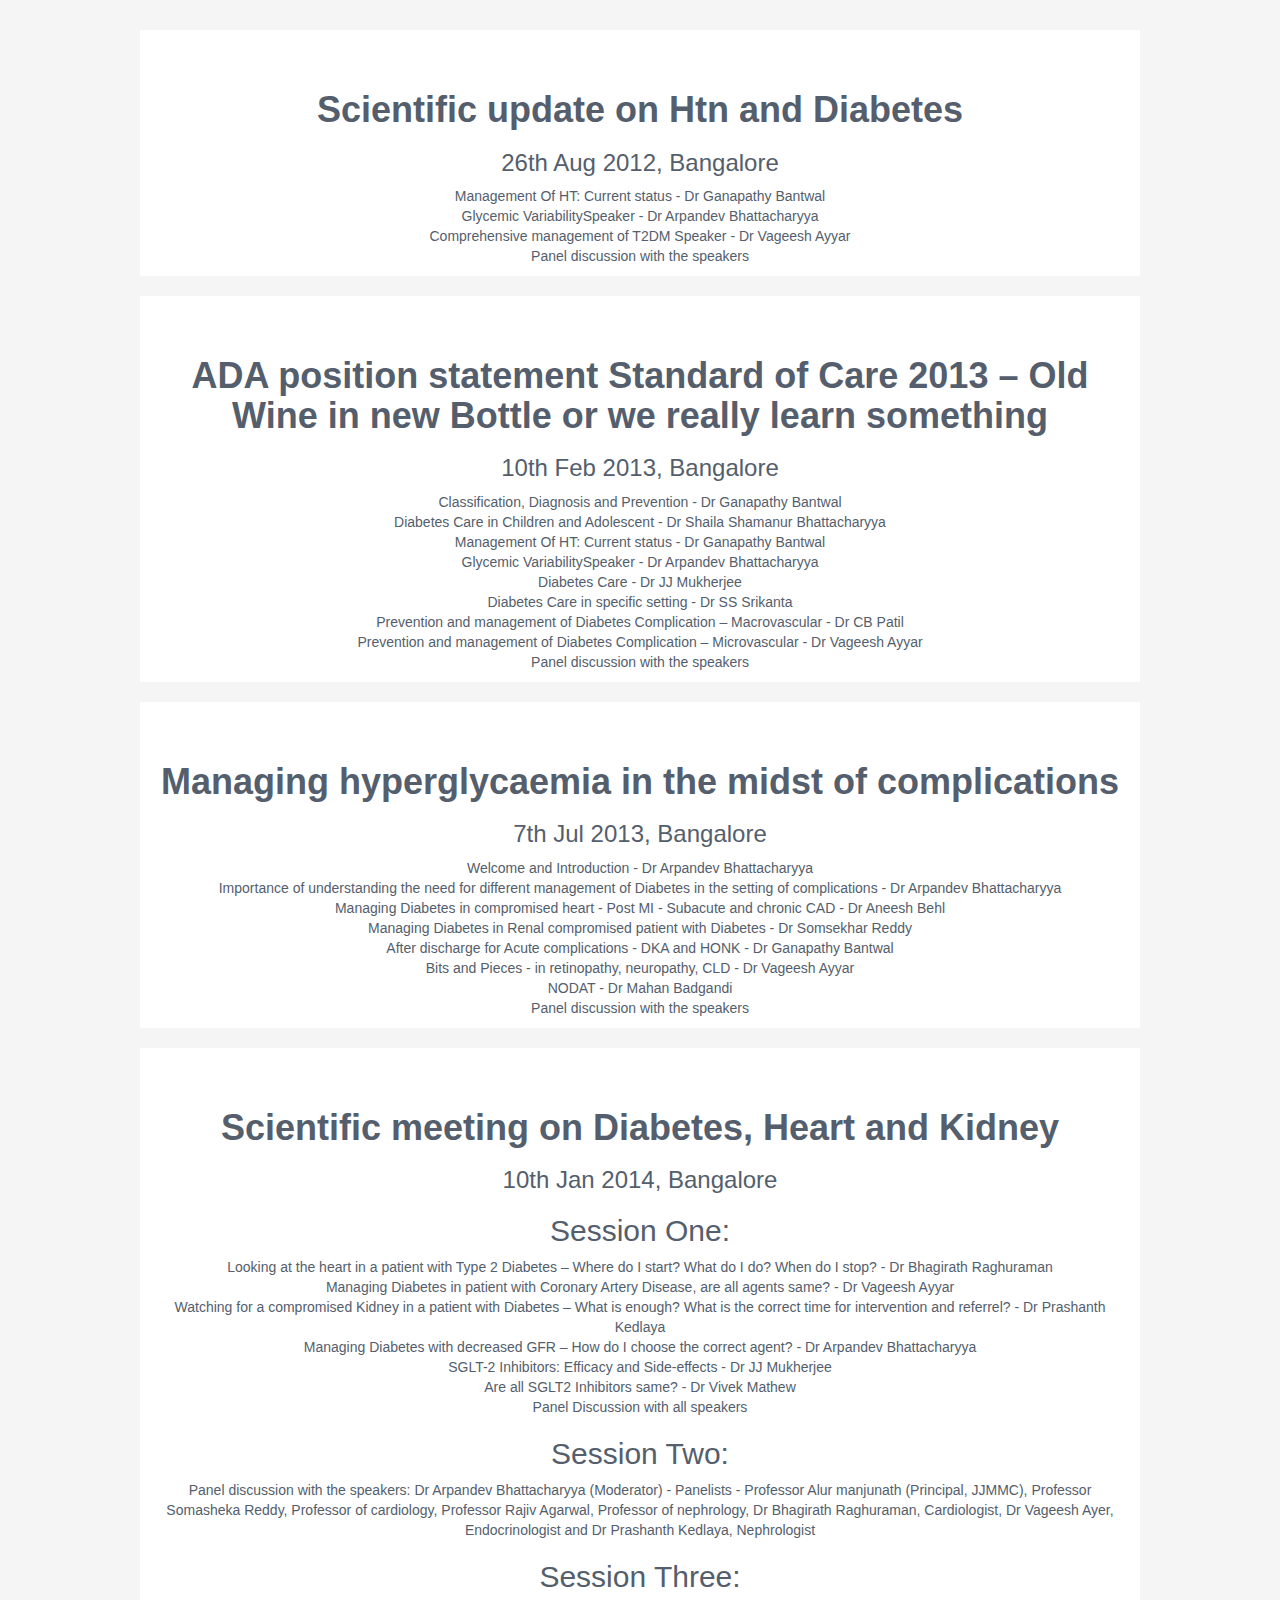
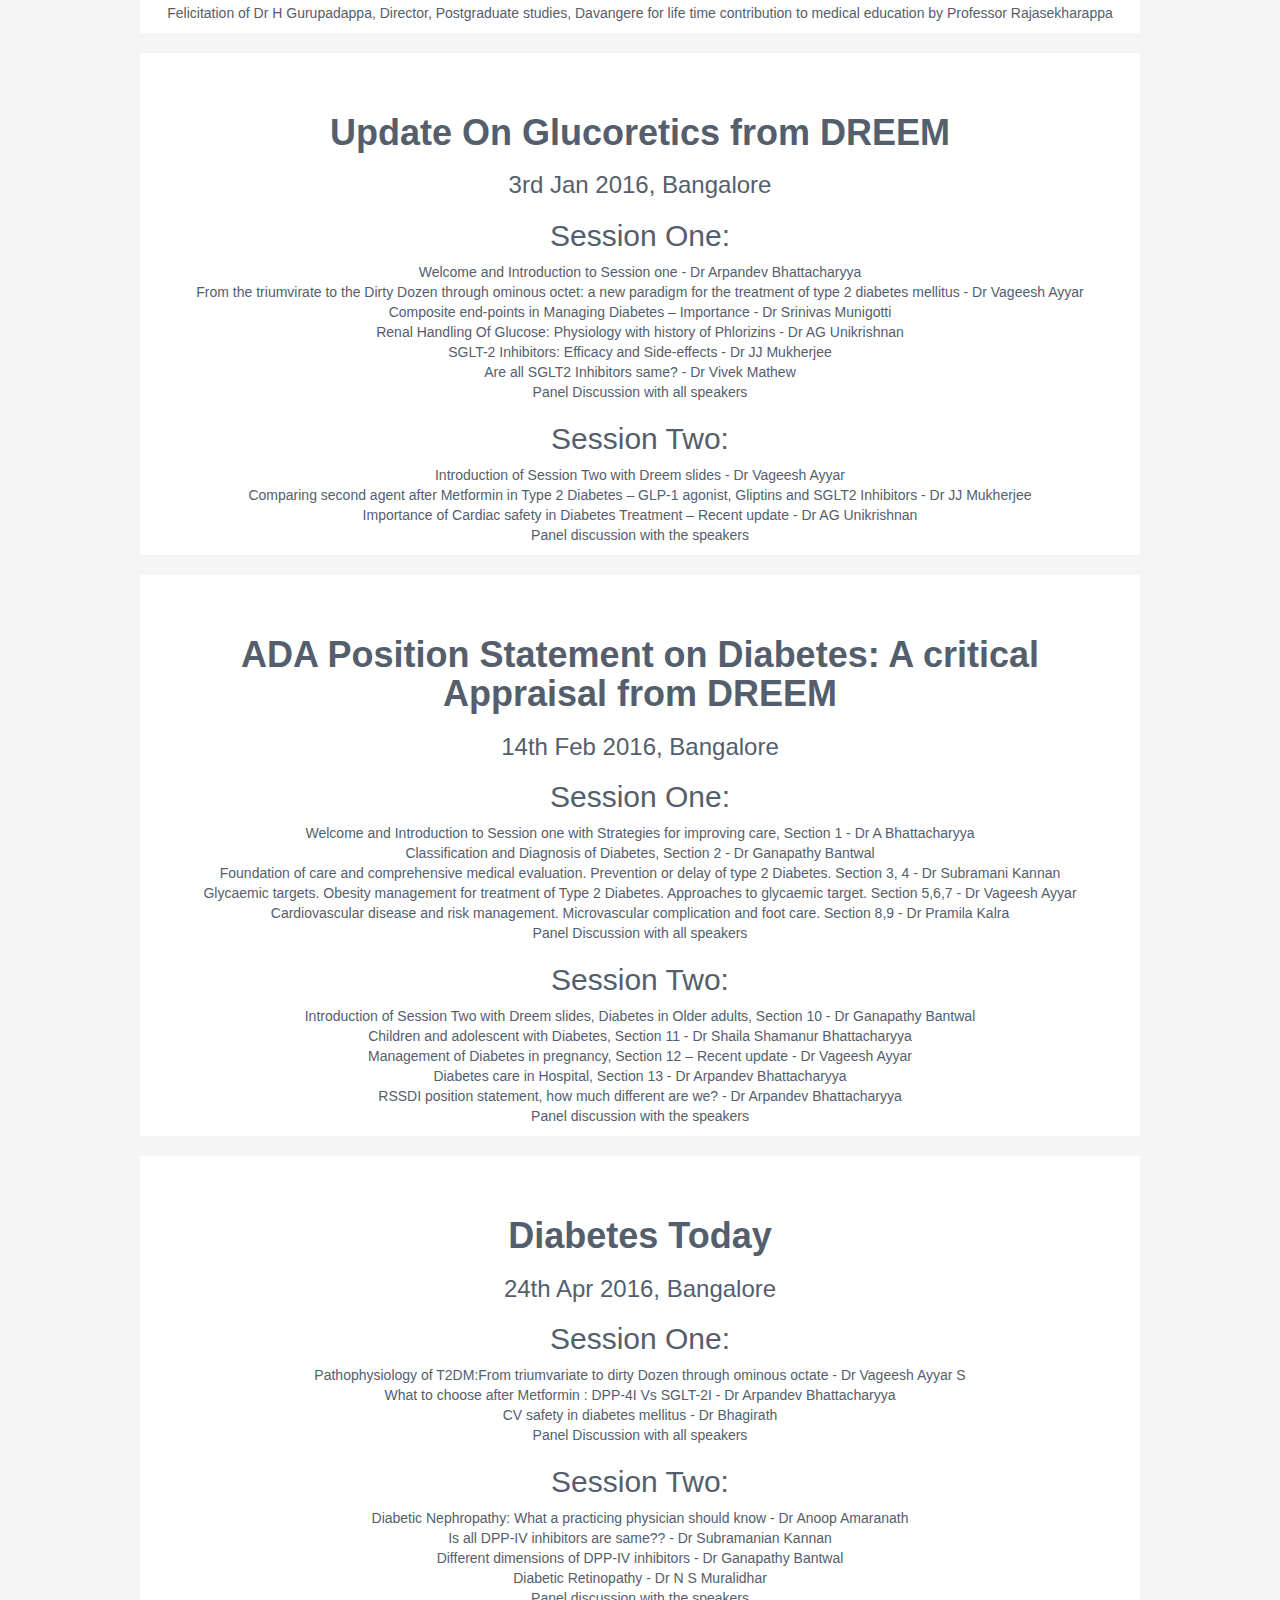
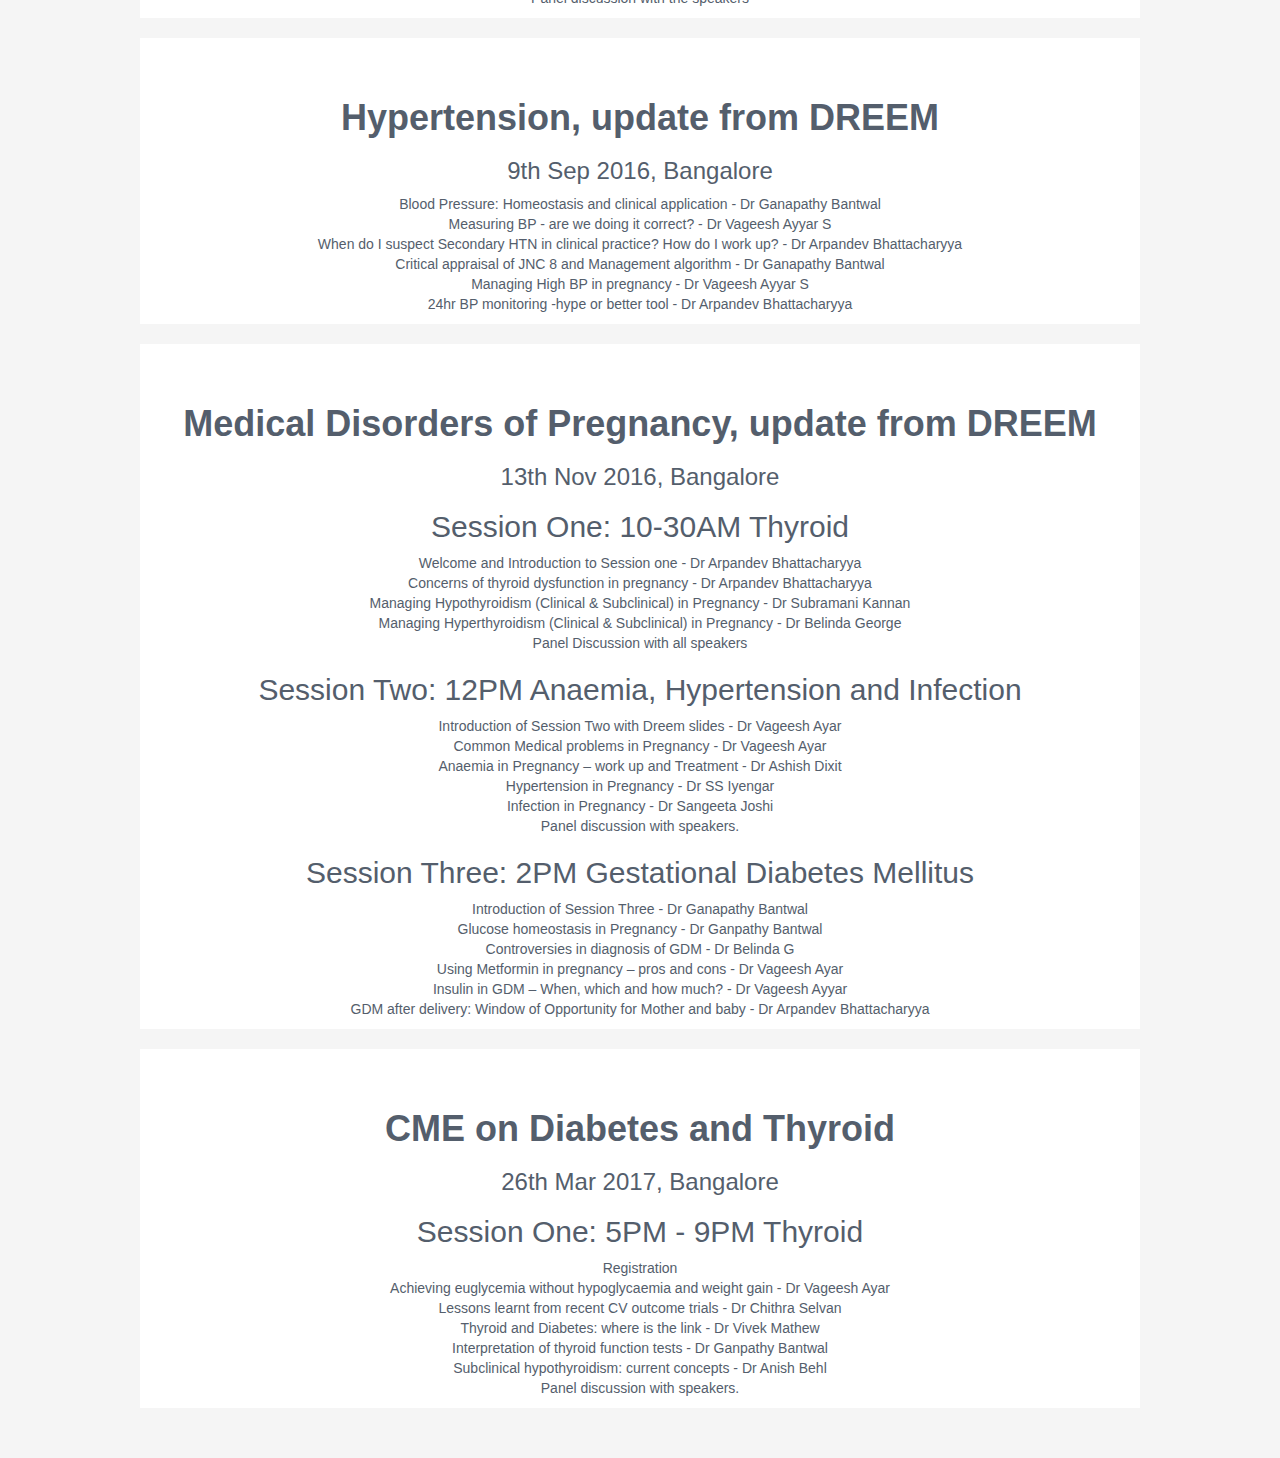
==== commit 6baaf652: "Added meeting details for 26th March 2017" ====
--- a/meetings/index.html
+++ b/meetings/index.html
@@ -254,6 +254,26 @@
                     </ul>
                     </div>
                 </div>
+                <div class="col-lg-10 col-lg-offset-1 meeting">
+                    <h2 class="meeting-title">
+                        CME on Diabetes and Thyroid
+                    </h2>
+                    <h3 class="meeting-subtitle">
+                    26th Mar 2017, Bangalore 
+                    </h3>
+                    <div class="summary">
+                    <h2 class="section-title">Session One: 5PM - 9PM Thyroid</h2>
+                    <ul class="list-unstyled positions">
+                        <li>Registration</li>
+                        <li>Achieving euglycemia without hypoglycaemia and weight gain - Dr Vageesh Ayar</li> 
+                        <li>Lessons learnt from recent CV outcome  trials - Dr Chithra Selvan</li>                        
+                        <li>Thyroid and Diabetes: where is the link - Dr Vivek Mathew</li>
+                        <li>Interpretation of thyroid function tests - Dr Ganpathy Bantwal</li>
+                        <li>Subclinical hypothyroidism: current concepts - Dr Anish Behl</li>
+                        <li>Panel discussion with speakers.</li>
+                    </ul>
+                    </div>
+                </div>
             </div>
         </div>
       </div>
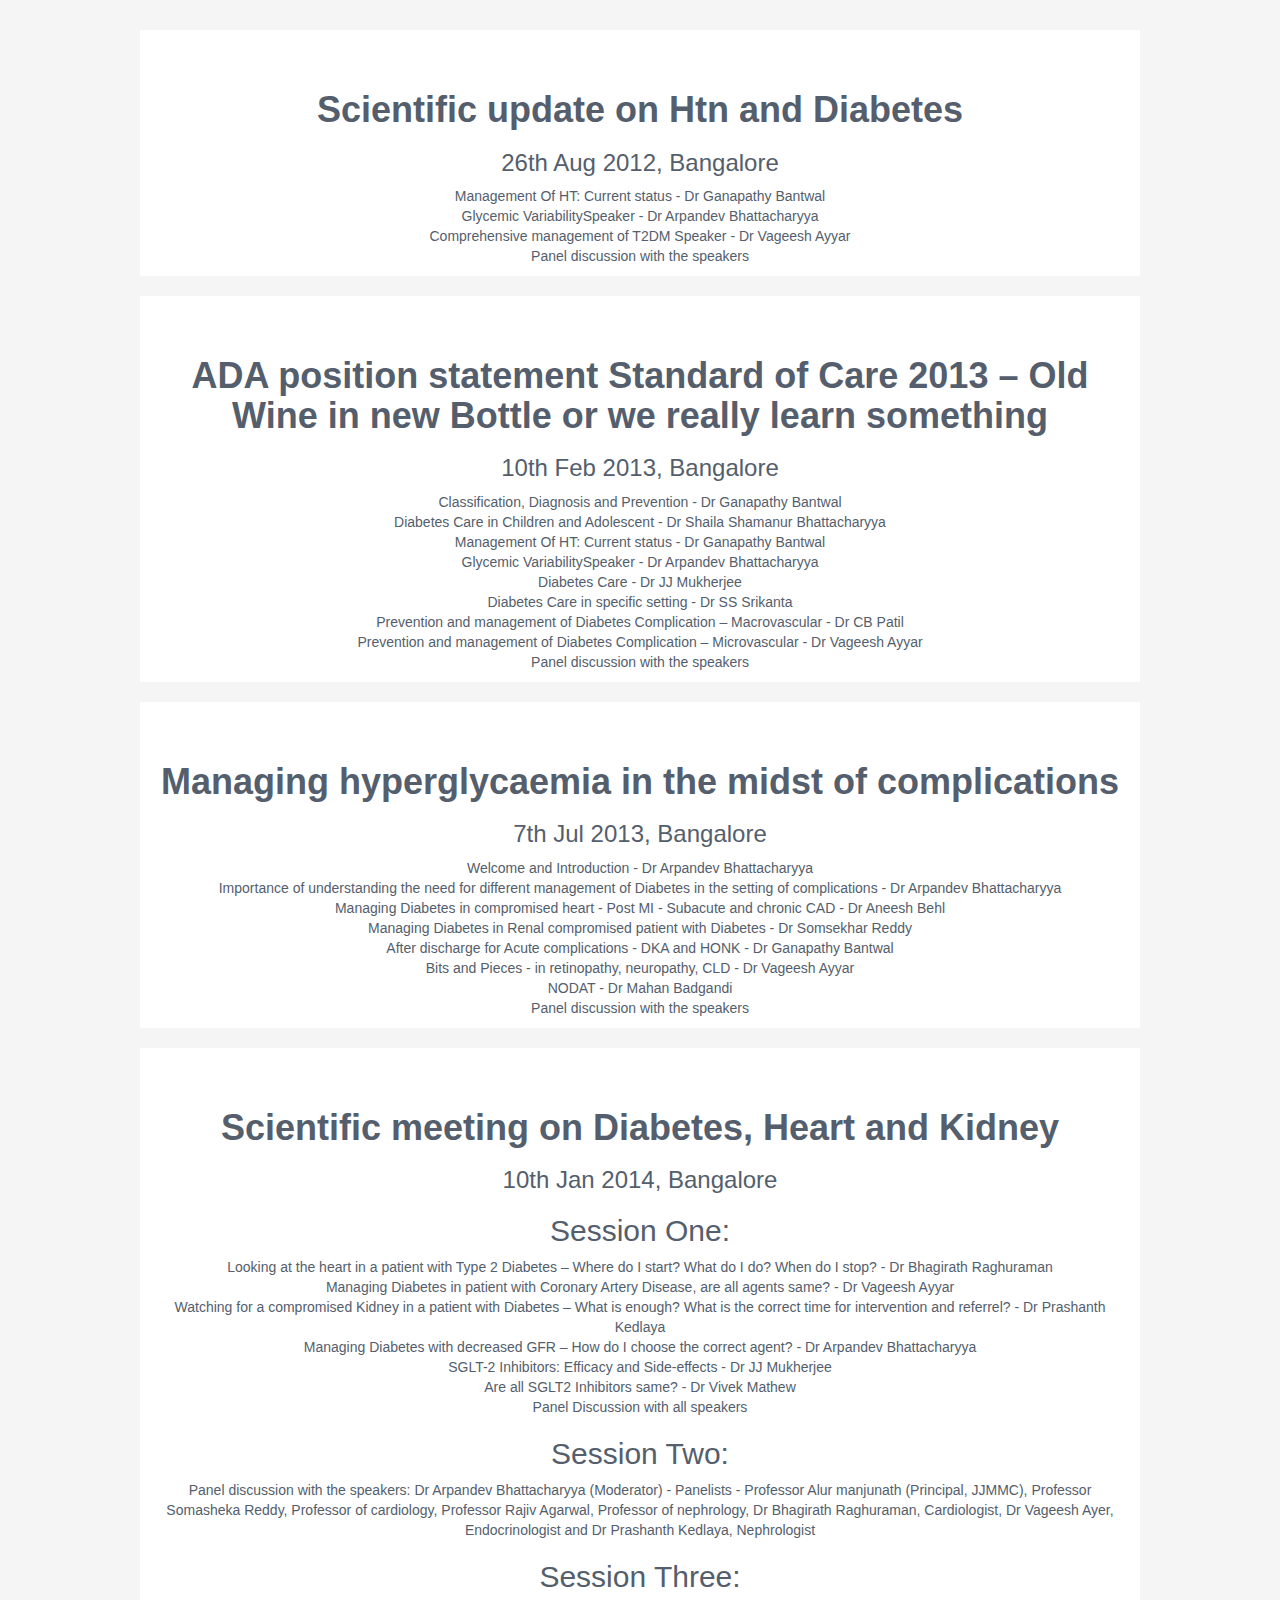
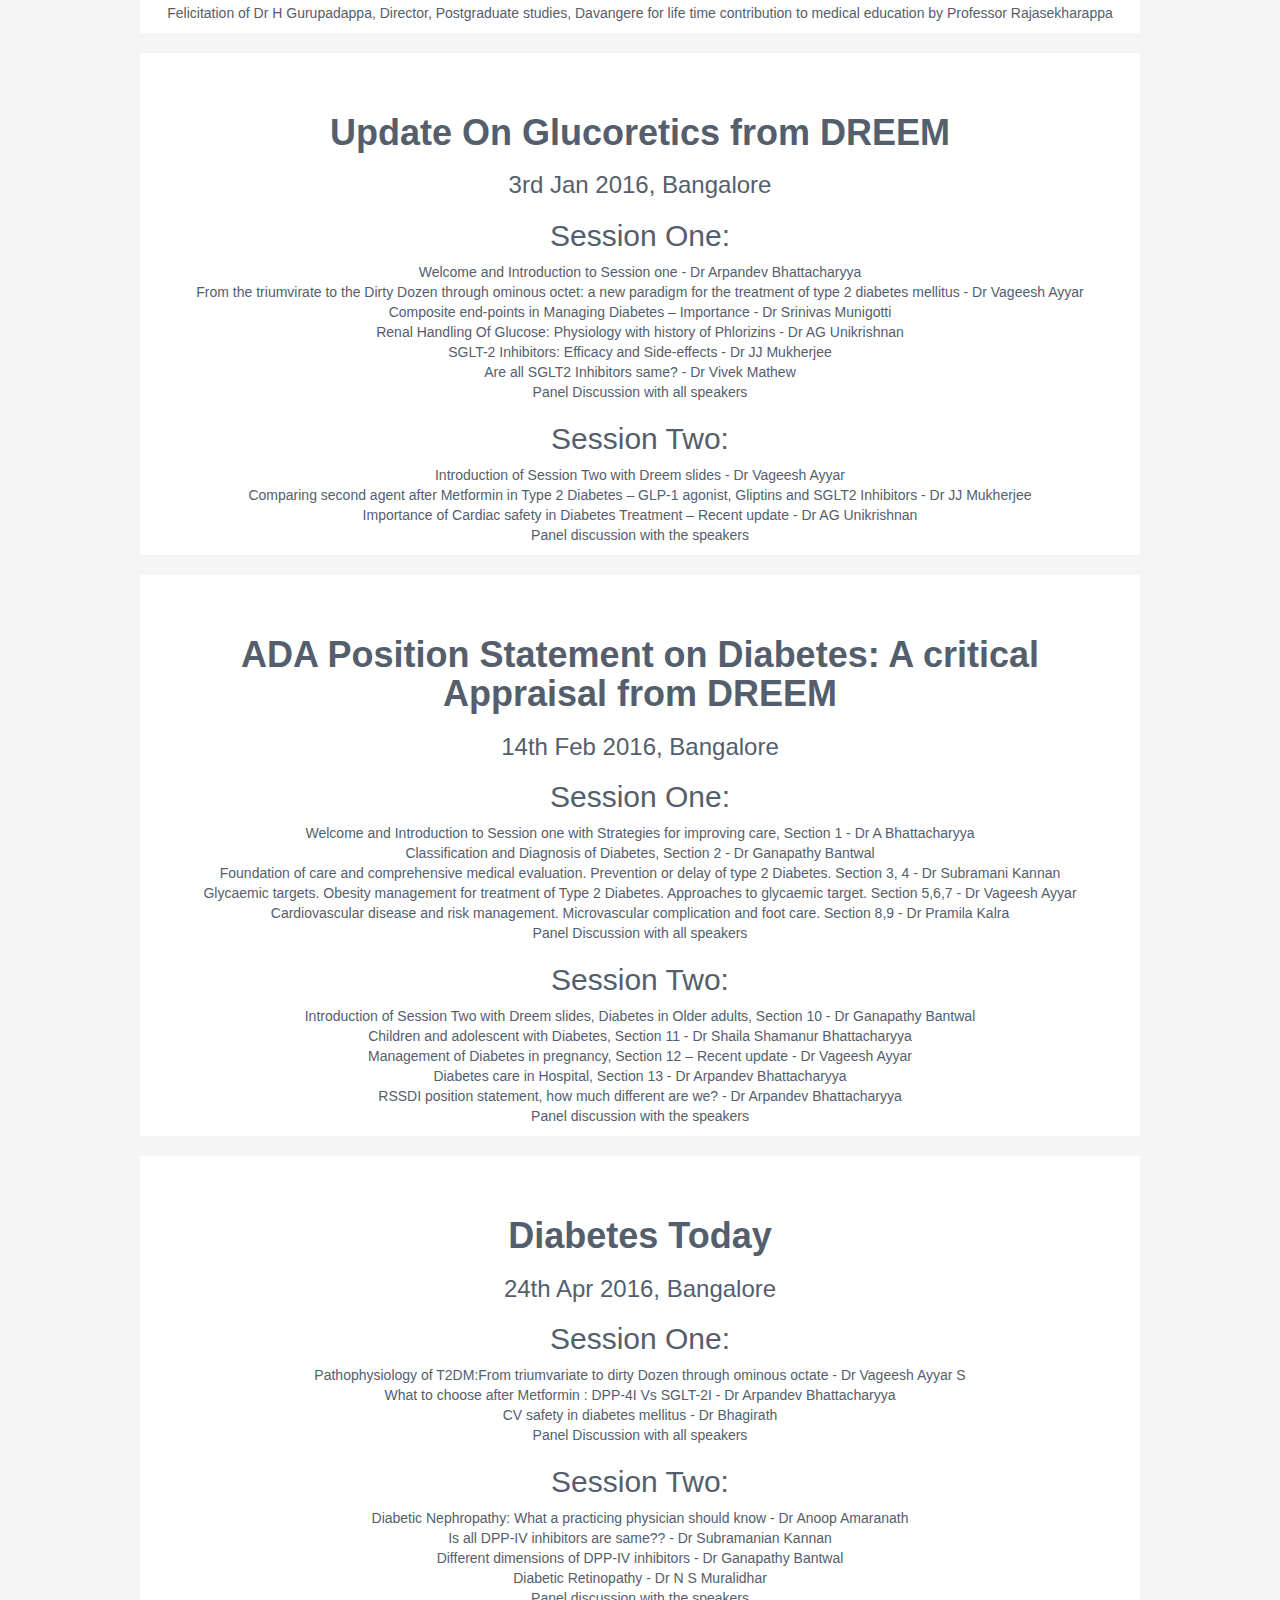
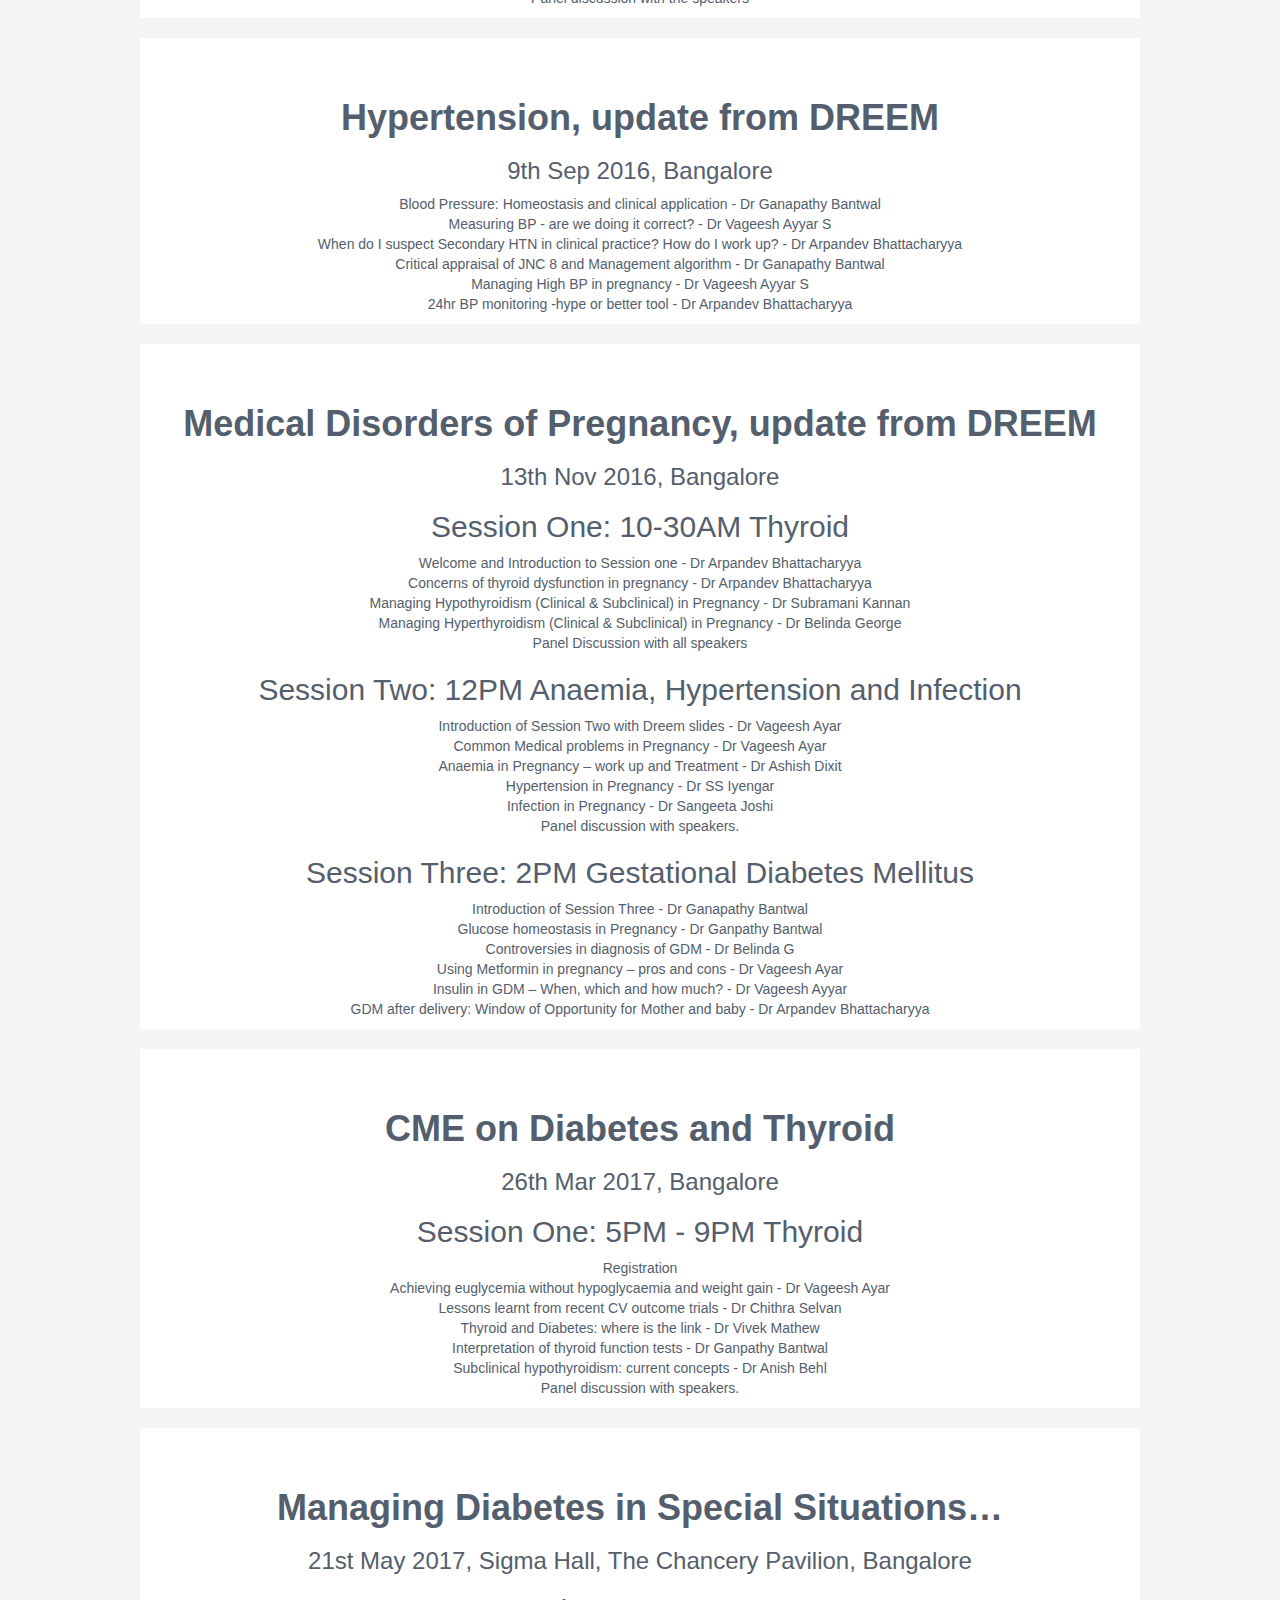
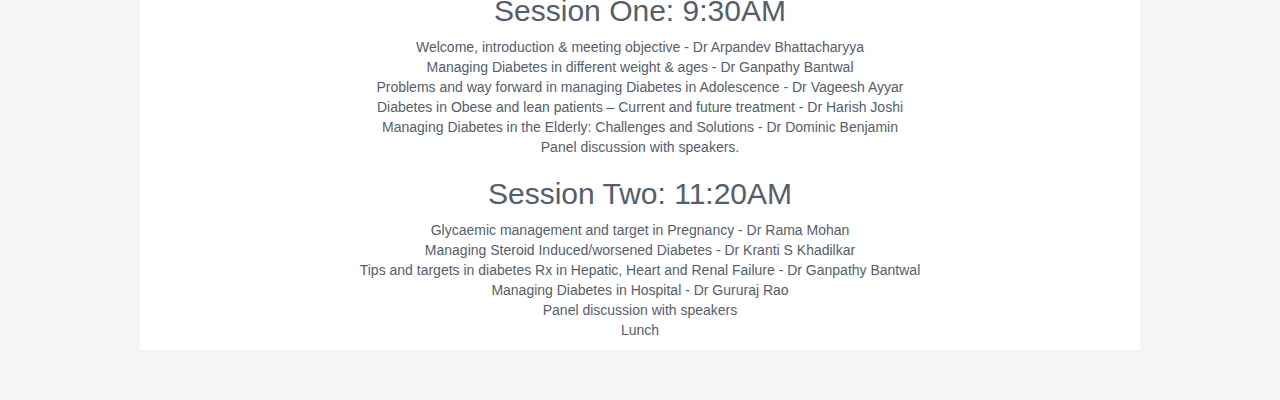
==== commit 76e720f5: "21st May 2017 Meeting update" ====
--- a/meetings/index.html
+++ b/meetings/index.html
@@ -274,6 +274,34 @@
                     </ul>
                     </div>
                 </div>
+                <div class="col-lg-10 col-lg-offset-1 meeting">
+                    <h2 class="meeting-title">
+                        Managing Diabetes in Special Situations…
+                    </h2>
+                    <h3 class="meeting-subtitle">
+                    21st May 2017, Sigma Hall, The Chancery Pavilion, Bangalore 
+                    </h3>
+                    <div class="summary">
+                    <h2 class="section-title">Session One: 9:30AM</h2>
+                    <ul class="list-unstyled positions">
+                        <li>Welcome, introduction & meeting objective - Dr Arpandev Bhattacharyya</li>
+                        <li>Managing Diabetes in different weight & ages - Dr Ganpathy Bantwal</li> 
+                        <li>Problems and way forward in managing Diabetes in Adolescence - Dr Vageesh Ayyar</li>                        
+                        <li>Diabetes in Obese and lean patients – Current and future treatment - Dr Harish Joshi</li>
+                        <li>Managing Diabetes in the Elderly: Challenges and Solutions - Dr Dominic Benjamin</li>
+                        <li>Panel discussion with speakers.</li>
+                    </ul>
+                    <h2 class="section-title">Session Two: 11:20AM</h2>
+                    <ul class="list-unstyled positions">
+                        <li>Glycaemic management and target in Pregnancy - Dr Rama Mohan</li>
+                        <li>Managing Steroid Induced/worsened Diabetes - Dr Kranti S Khadilkar</li> 
+                        <li>Tips and targets in diabetes Rx in Hepatic, Heart and Renal Failure - Dr Ganpathy Bantwal</li>                        
+                        <li>Managing Diabetes in Hospital - Dr Gururaj Rao</li>
+                        <li>Panel discussion with speakers</li>
+                        <li>Lunch</li>
+                    </ul>
+                    </div>
+                </div>
             </div>
         </div>
       </div>
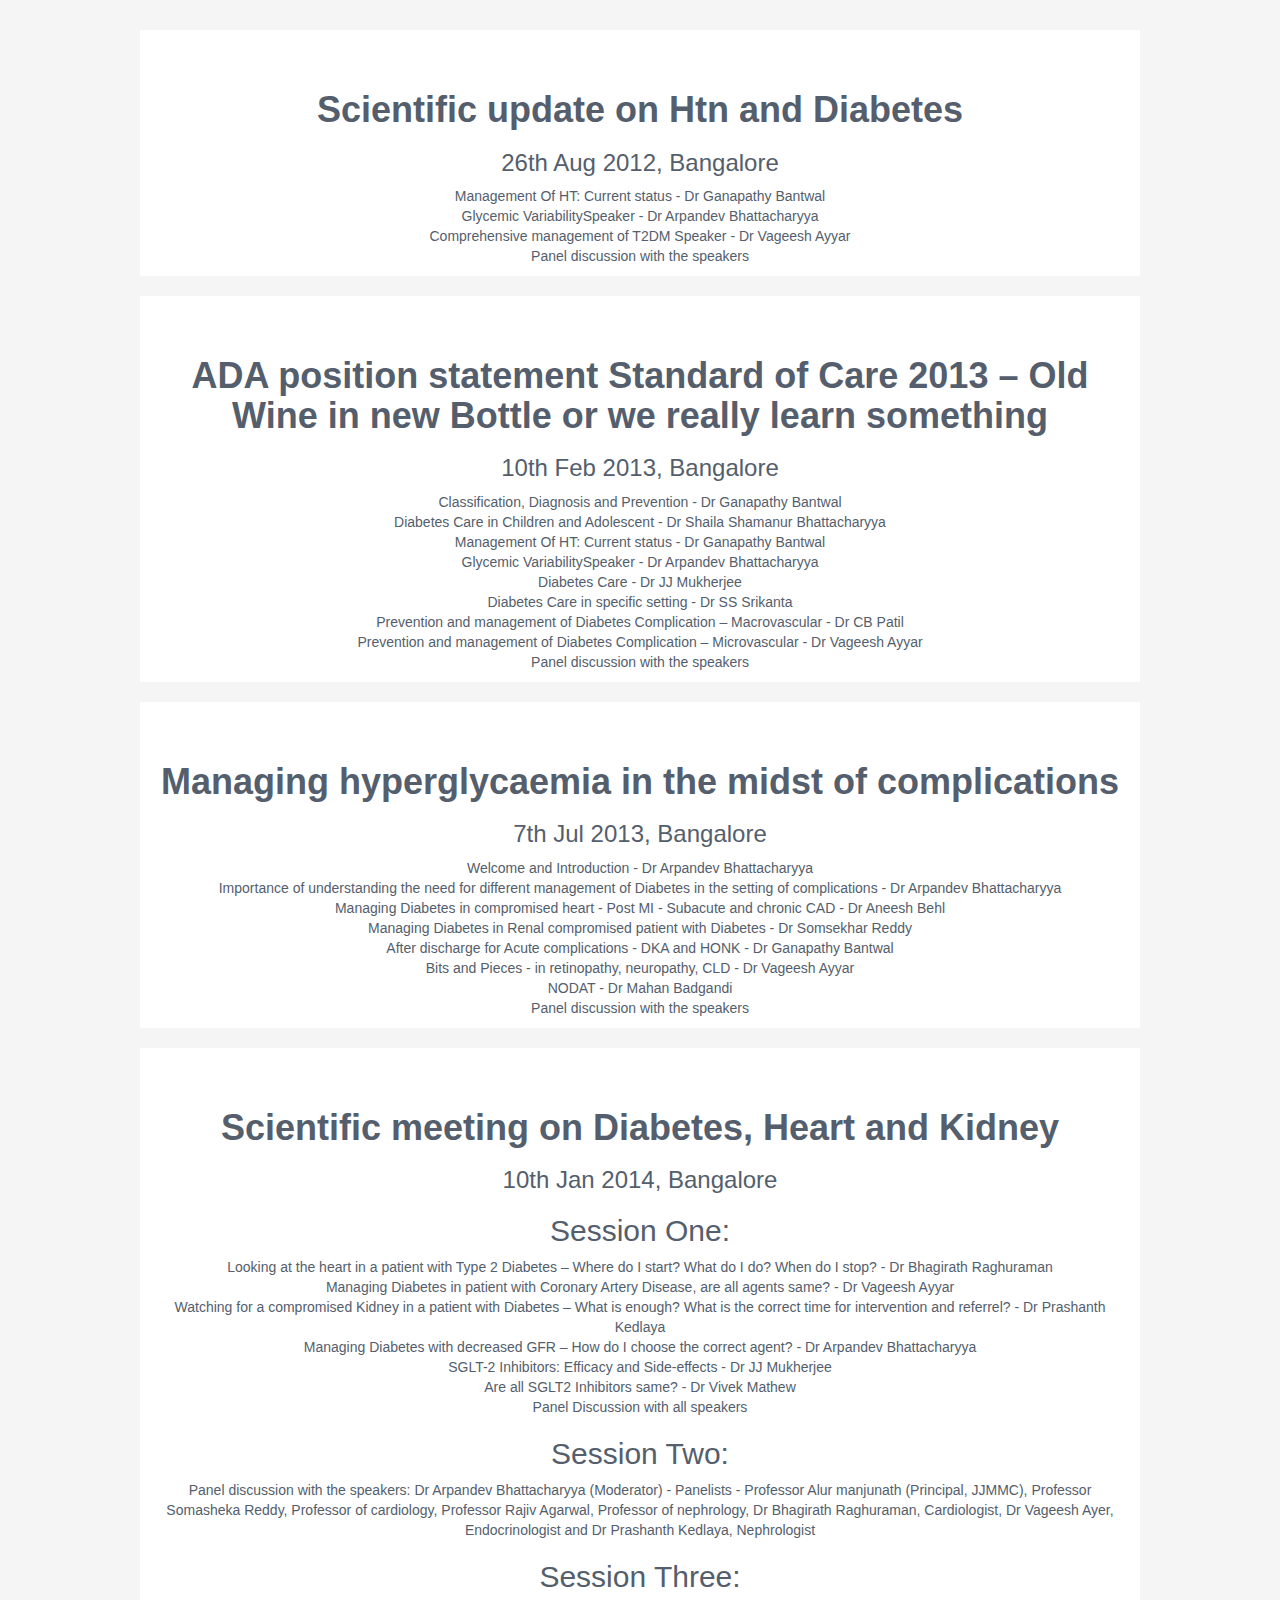
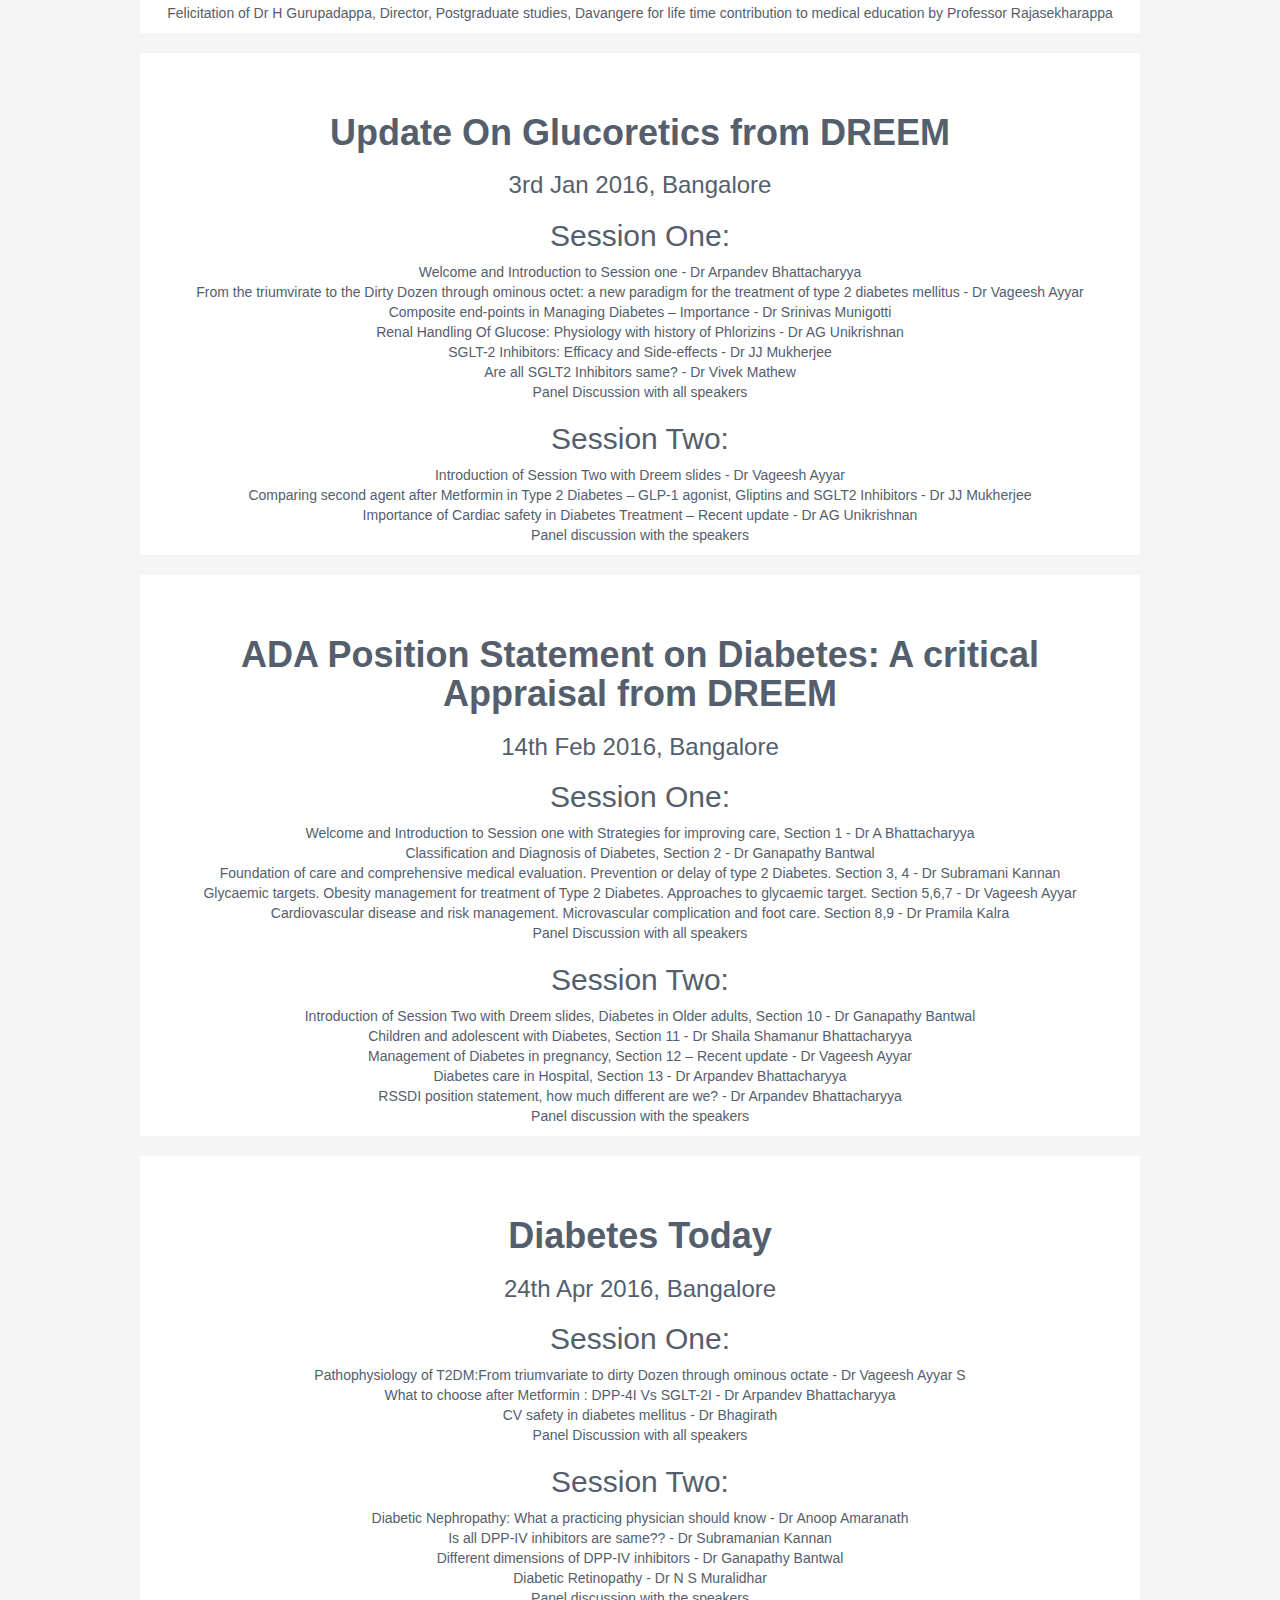
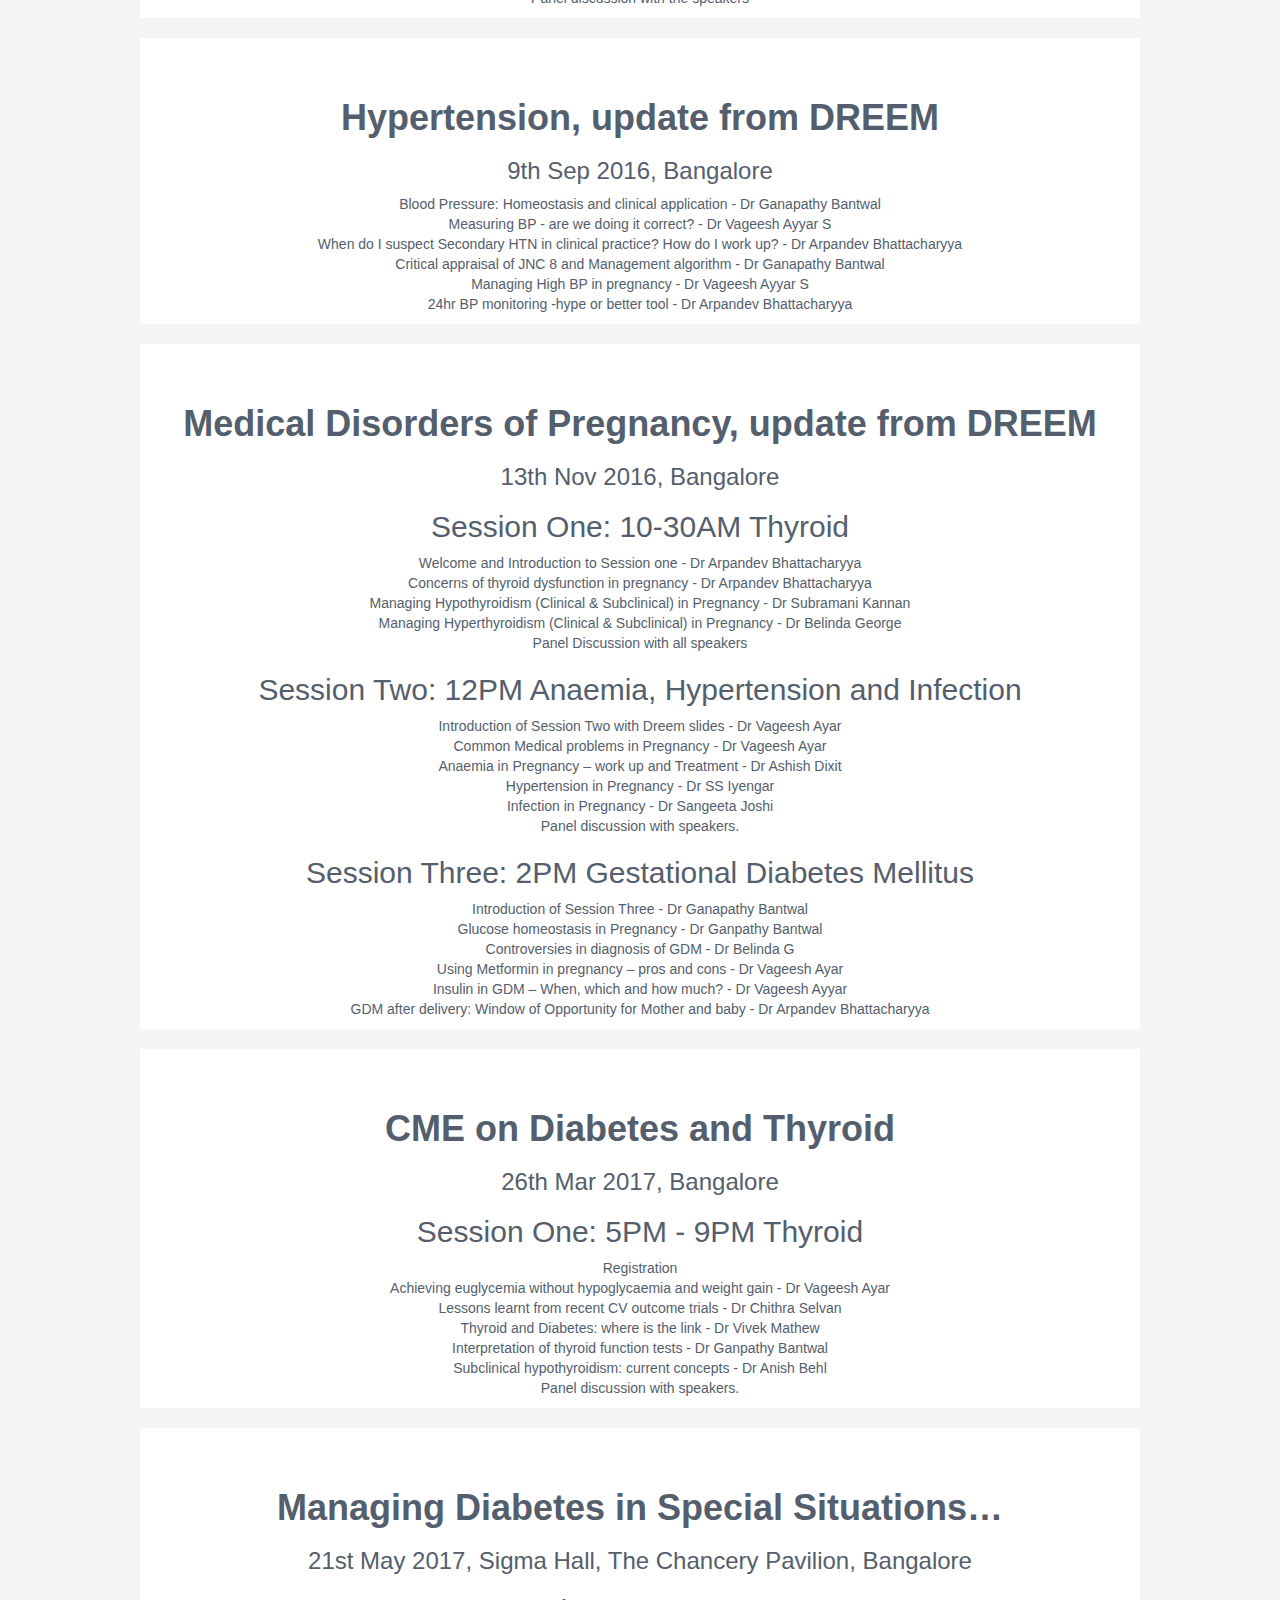
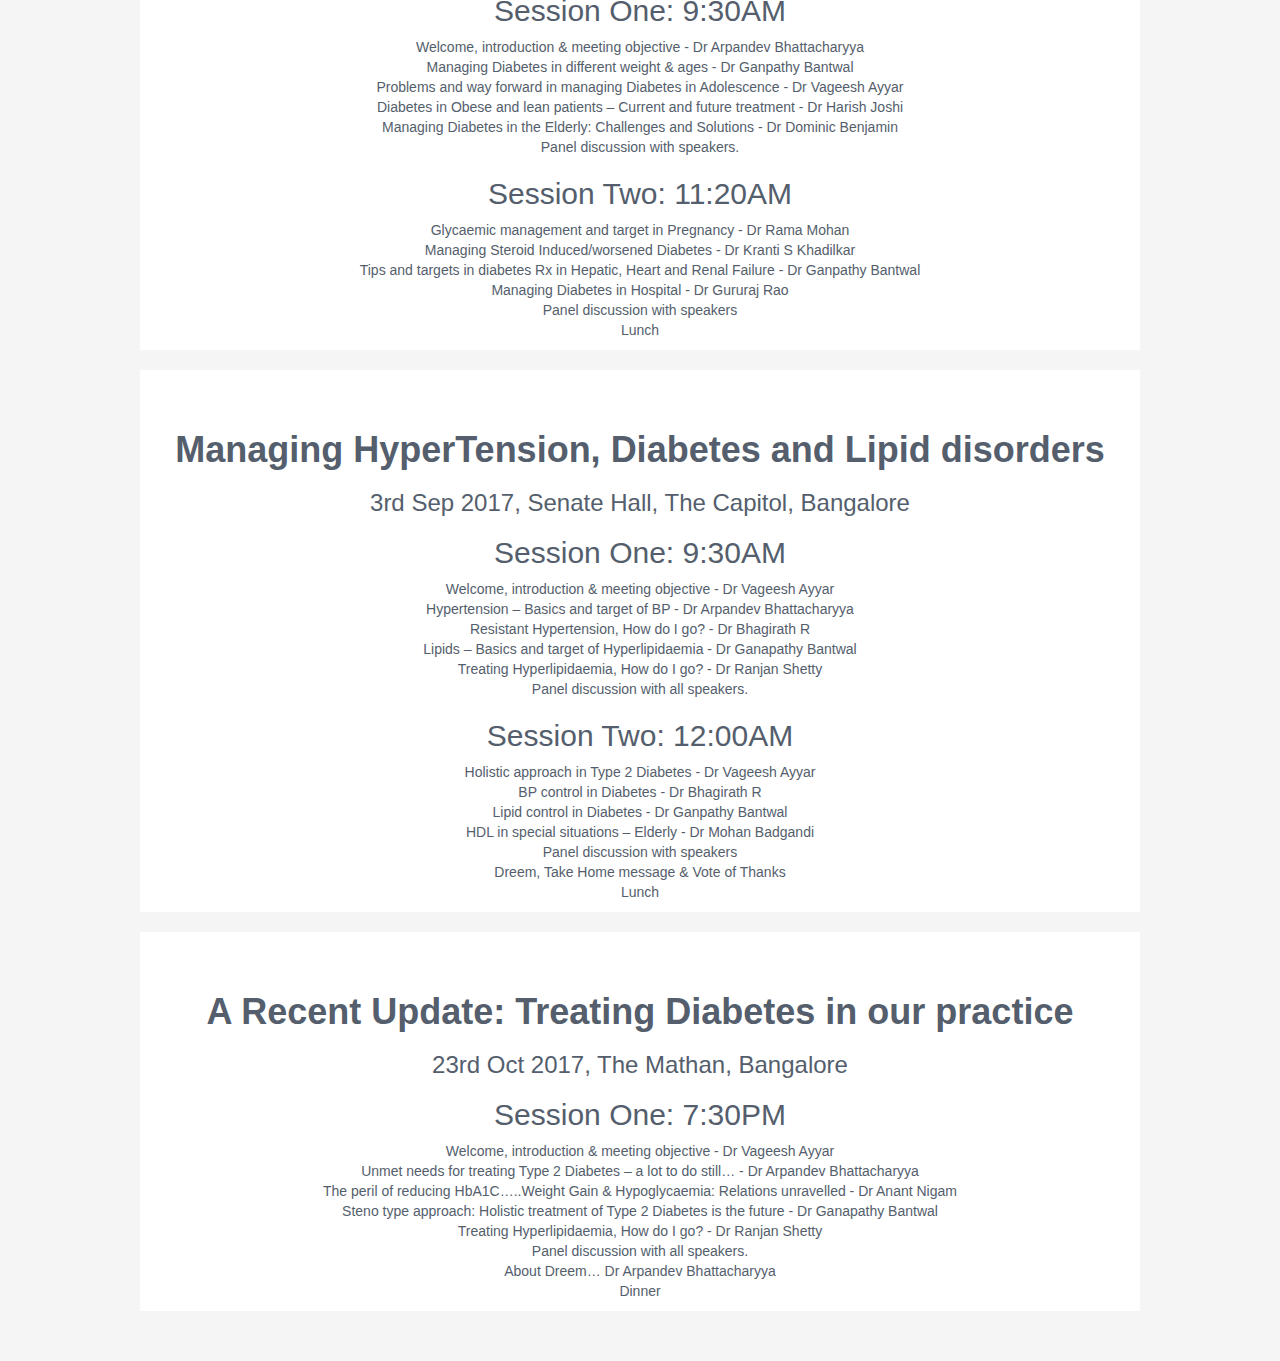
==== commit 1782c83b: "Meetings Update 25 Nov 2017" ====
--- a/meetings/index.html
+++ b/meetings/index.html
@@ -5,7 +5,7 @@
     <meta http-equiv="X-UA-Compatible" content="IE=edge">
     <meta name="viewport" content="width=device-width, initial-scale=1">
     <!-- The above 3 meta tags *must* come first in the head; any other head content must come *after* these tags -->
-    <title>Diabetes Research & Education in Endocrinology and Metabolism</title>
+    <title>Diabetes Research &amp; Education in Endocrinology and Metabolism</title>
 
     <!-- Bootstrap -->
     <link href="../css/bootstrap.min.css" rel="stylesheet">
@@ -230,8 +230,8 @@
                     <ul class="list-unstyled positions">
                         <li>Welcome and Introduction to Session one - Dr Arpandev Bhattacharyya</li>
                         <li>Concerns of thyroid dysfunction in pregnancy - Dr Arpandev Bhattacharyya</li> 
-                        <li>Managing Hypothyroidism (Clinical & Subclinical) in Pregnancy - Dr Subramani Kannan</li>                        
-                        <li>Managing Hyperthyroidism (Clinical & Subclinical) in Pregnancy - Dr Belinda George</li>
+                        <li>Managing Hypothyroidism (Clinical &amp; Subclinical) in Pregnancy - Dr Subramani Kannan</li>                        
+                        <li>Managing Hyperthyroidism (Clinical &amp; Subclinical) in Pregnancy - Dr Belinda George</li>
                         <li>Panel Discussion with all speakers</li>
                     </ul>
                     <h2 class="section-title">Session Two: 12PM Anaemia, Hypertension and Infection</h2>
@@ -284,8 +284,8 @@
                     <div class="summary">
                     <h2 class="section-title">Session One: 9:30AM</h2>
                     <ul class="list-unstyled positions">
-                        <li>Welcome, introduction & meeting objective - Dr Arpandev Bhattacharyya</li>
-                        <li>Managing Diabetes in different weight & ages - Dr Ganpathy Bantwal</li> 
+                        <li>Welcome, introduction &amp; meeting objective - Dr Arpandev Bhattacharyya</li>
+                        <li>Managing Diabetes in different weight &amp; ages - Dr Ganpathy Bantwal</li> 
                         <li>Problems and way forward in managing Diabetes in Adolescence - Dr Vageesh Ayyar</li>                        
                         <li>Diabetes in Obese and lean patients – Current and future treatment - Dr Harish Joshi</li>
                         <li>Managing Diabetes in the Elderly: Challenges and Solutions - Dr Dominic Benjamin</li>
@@ -299,6 +299,56 @@
                         <li>Managing Diabetes in Hospital - Dr Gururaj Rao</li>
                         <li>Panel discussion with speakers</li>
                         <li>Lunch</li>
+                    </ul>
+                    </div>
+                </div>
+                <div class="col-lg-10 col-lg-offset-1 meeting">
+                    <h2 class="meeting-title">
+                        Managing HyperTension, Diabetes and Lipid disorders
+                    </h2>
+                    <h3 class="meeting-subtitle">
+                       3rd Sep 2017, Senate Hall, The Capitol, Bangalore 
+                    </h3>
+                    <div class="summary">
+                    <h2 class="section-title">Session One: 9:30AM</h2>
+                    <ul class="list-unstyled positions">
+                        <li>Welcome, introduction &amp; meeting objective - Dr Vageesh Ayyar</li>
+                        <li>Hypertension – Basics and target of BP - Dr Arpandev Bhattacharyya</li> 
+                        <li>Resistant Hypertension, How do I go? - Dr Bhagirath R</li>                        
+                        <li>Lipids – Basics and target of Hyperlipidaemia - Dr Ganapathy Bantwal</li>                        
+                        <li>Treating Hyperlipidaemia, How do I go? - Dr Ranjan Shetty</li>
+                        <li>Panel discussion with all speakers.</li>
+                    </ul>
+                    <h2 class="section-title">Session Two: 12:00AM</h2>
+                    <ul class="list-unstyled positions">
+                        <li>Holistic approach in Type 2 Diabetes - Dr Vageesh Ayyar</li>
+                        <li>BP control in Diabetes - Dr Bhagirath R</li> 
+                        <li>Lipid control in Diabetes - Dr Ganpathy Bantwal</li>                        
+                        <li>HDL in special situations – Elderly - Dr Mohan Badgandi</li>
+                        <li>Panel discussion with speakers</li>
+                        <li>Dreem, Take Home message &amp; Vote of Thanks</li>
+                        <li>Lunch</li>
+                    </ul>
+                    </div>
+                </div>    
+                <div class="col-lg-10 col-lg-offset-1 meeting">
+                    <h2 class="meeting-title">
+                        A Recent Update: Treating Diabetes in our practice
+                    </h2>
+                    <h3 class="meeting-subtitle">
+                       23rd Oct 2017, The Mathan, Bangalore 
+                    </h3>
+                    <div class="summary">
+                    <h2 class="section-title">Session One: 7:30PM</h2>
+                    <ul class="list-unstyled positions">
+                        <li>Welcome, introduction &amp; meeting objective - Dr Vageesh Ayyar</li>
+                        <li>Unmet needs for treating Type 2 Diabetes – a lot to do still… - Dr Arpandev Bhattacharyya</li> 
+                        <li>The peril of reducing HbA1C…..Weight Gain &amp; Hypoglycaemia: Relations unravelled - Dr Anant Nigam</li>                        
+                        <li>Steno type approach: Holistic treatment of Type 2 Diabetes is the future - Dr Ganapathy Bantwal</li>                        
+                        <li>Treating Hyperlipidaemia, How do I go? - Dr Ranjan Shetty</li>
+                        <li>Panel discussion with all speakers.</li>
+                        <li>About Dreem… Dr Arpandev Bhattacharyya</li>
+                        <li>Dinner</li>
                     </ul>
                     </div>
                 </div>
